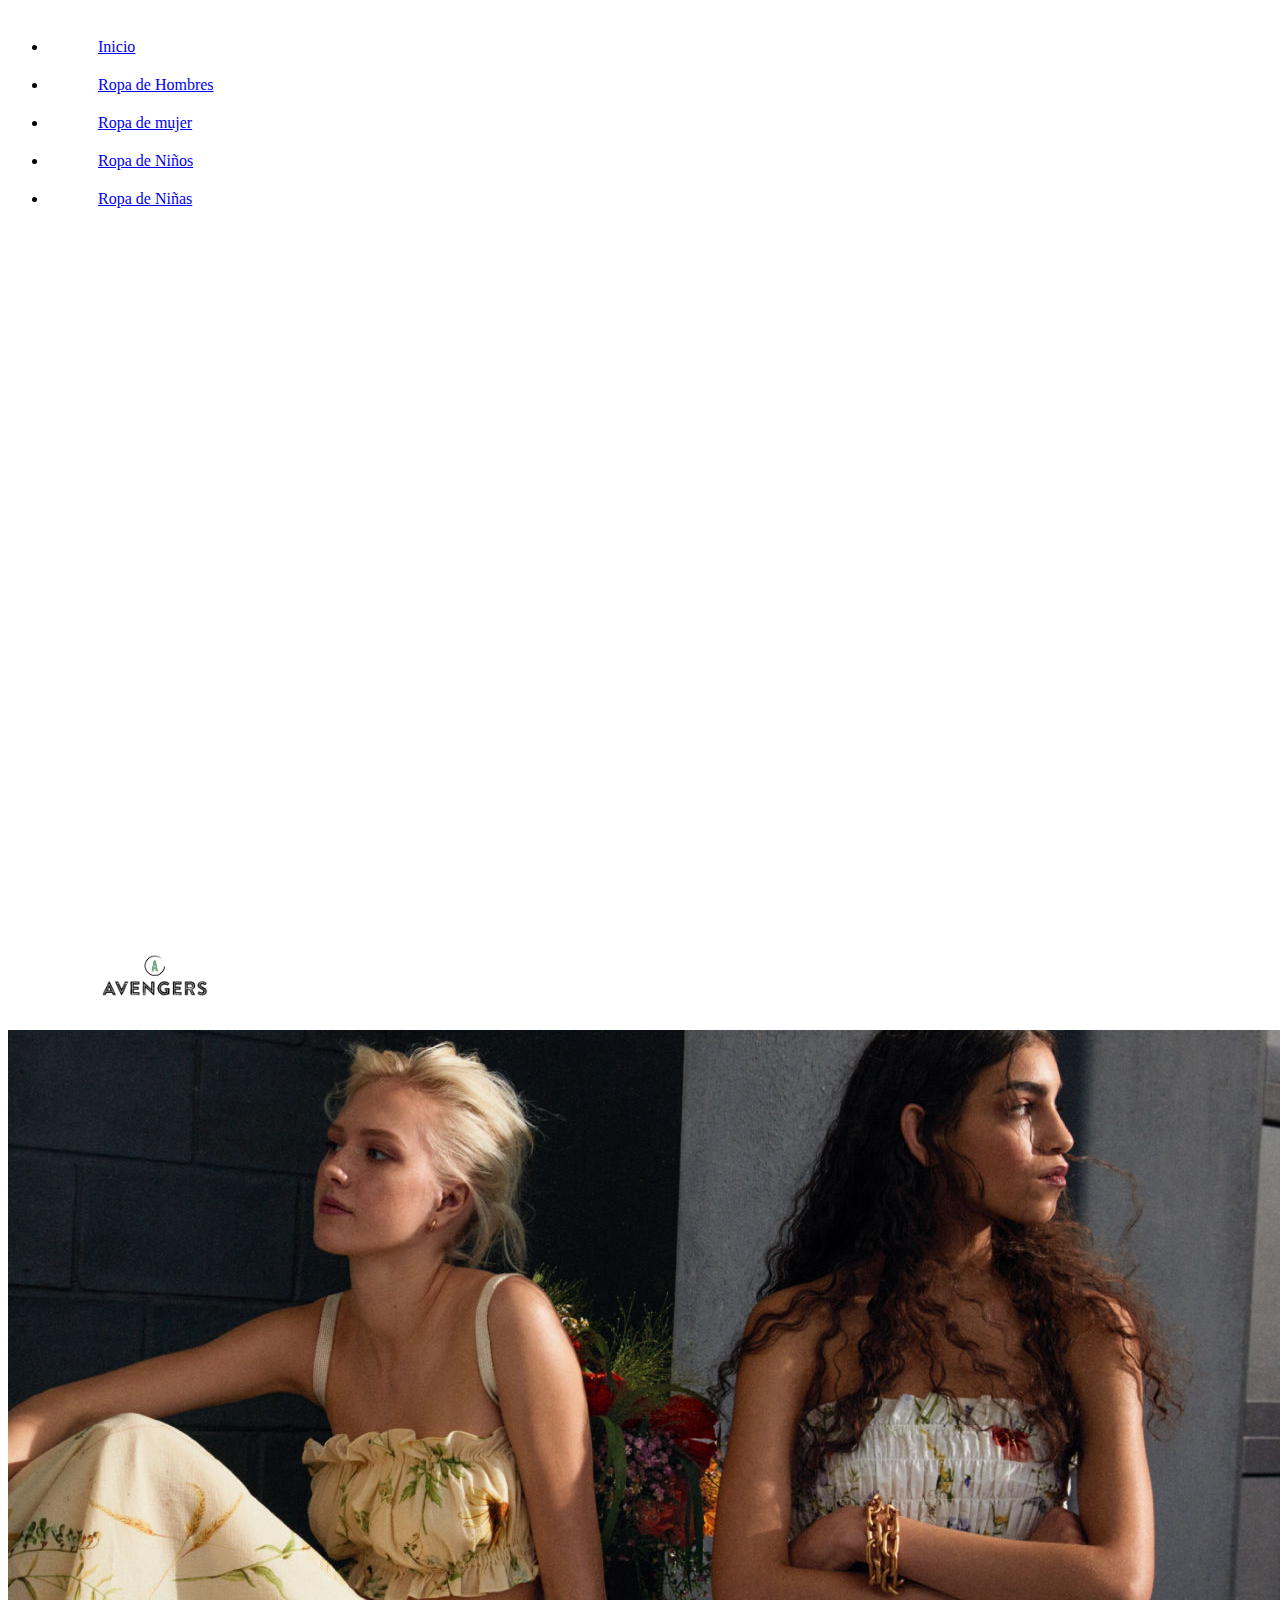
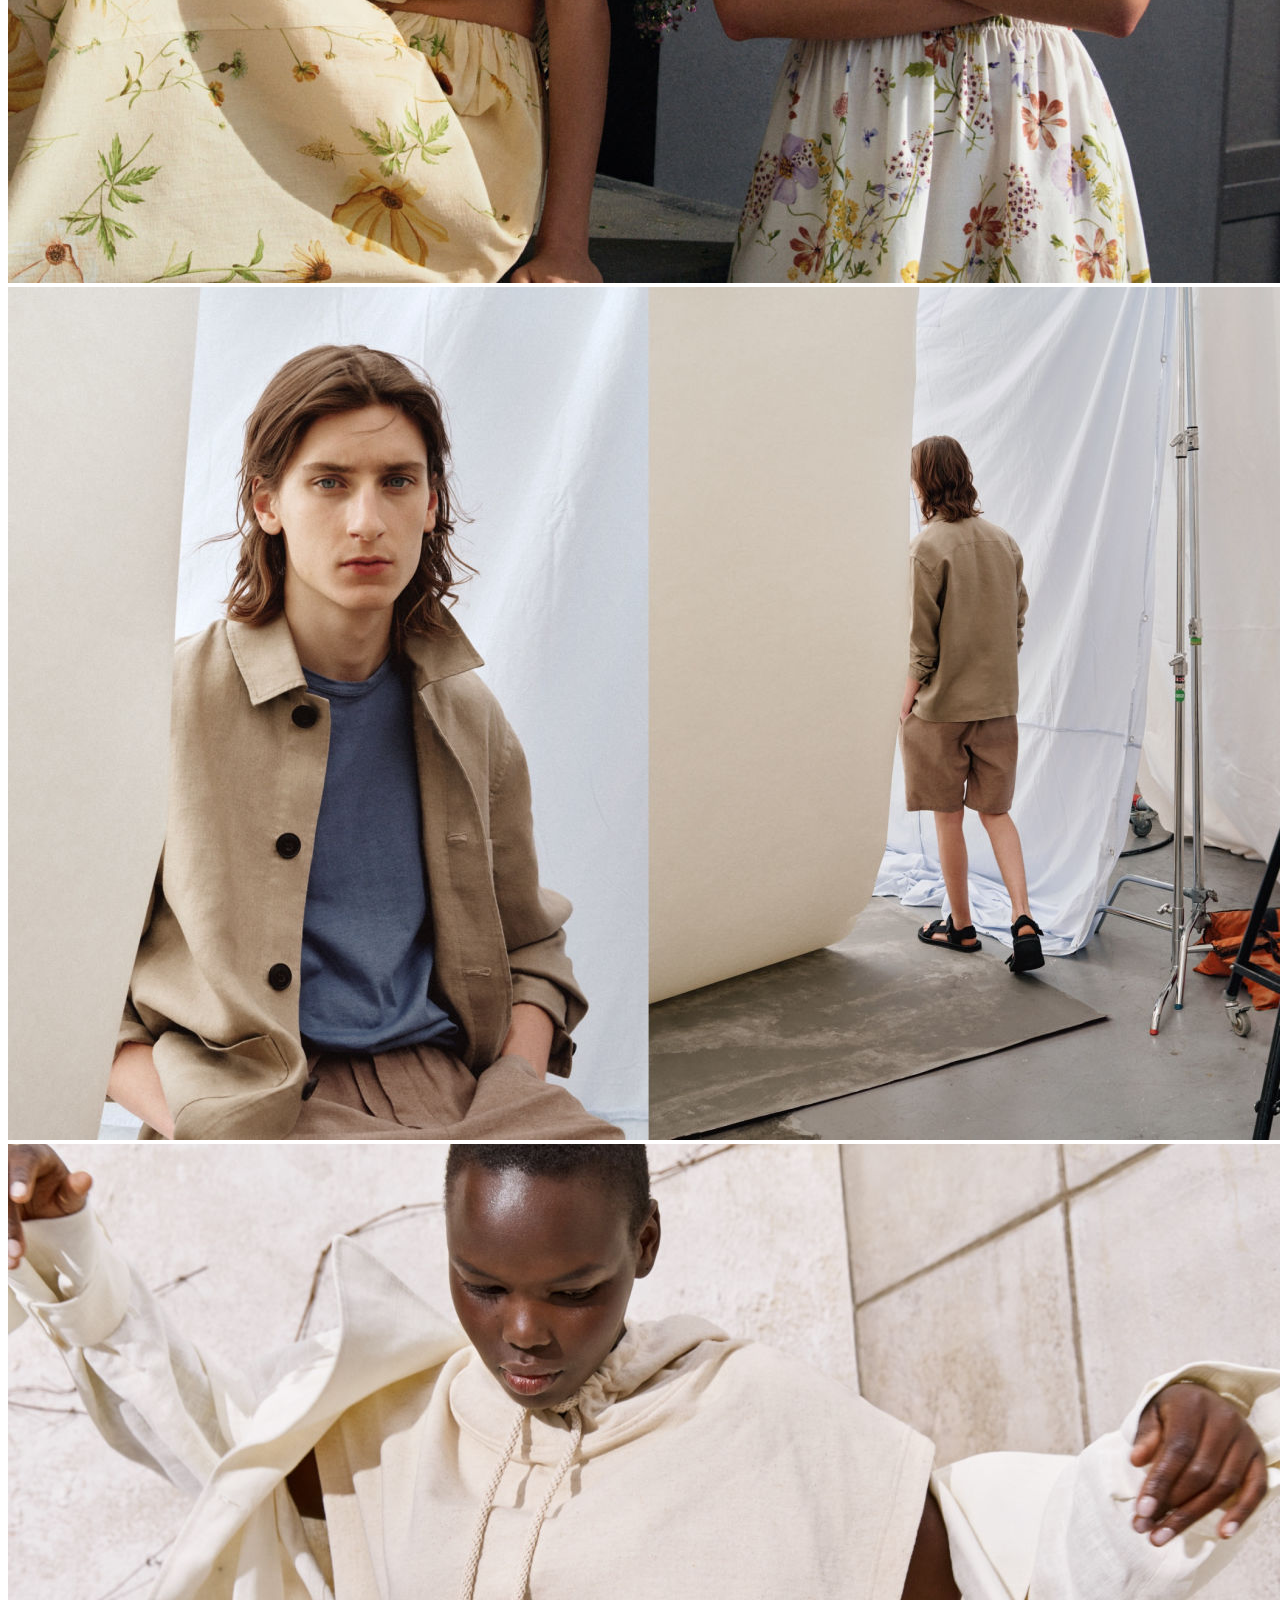
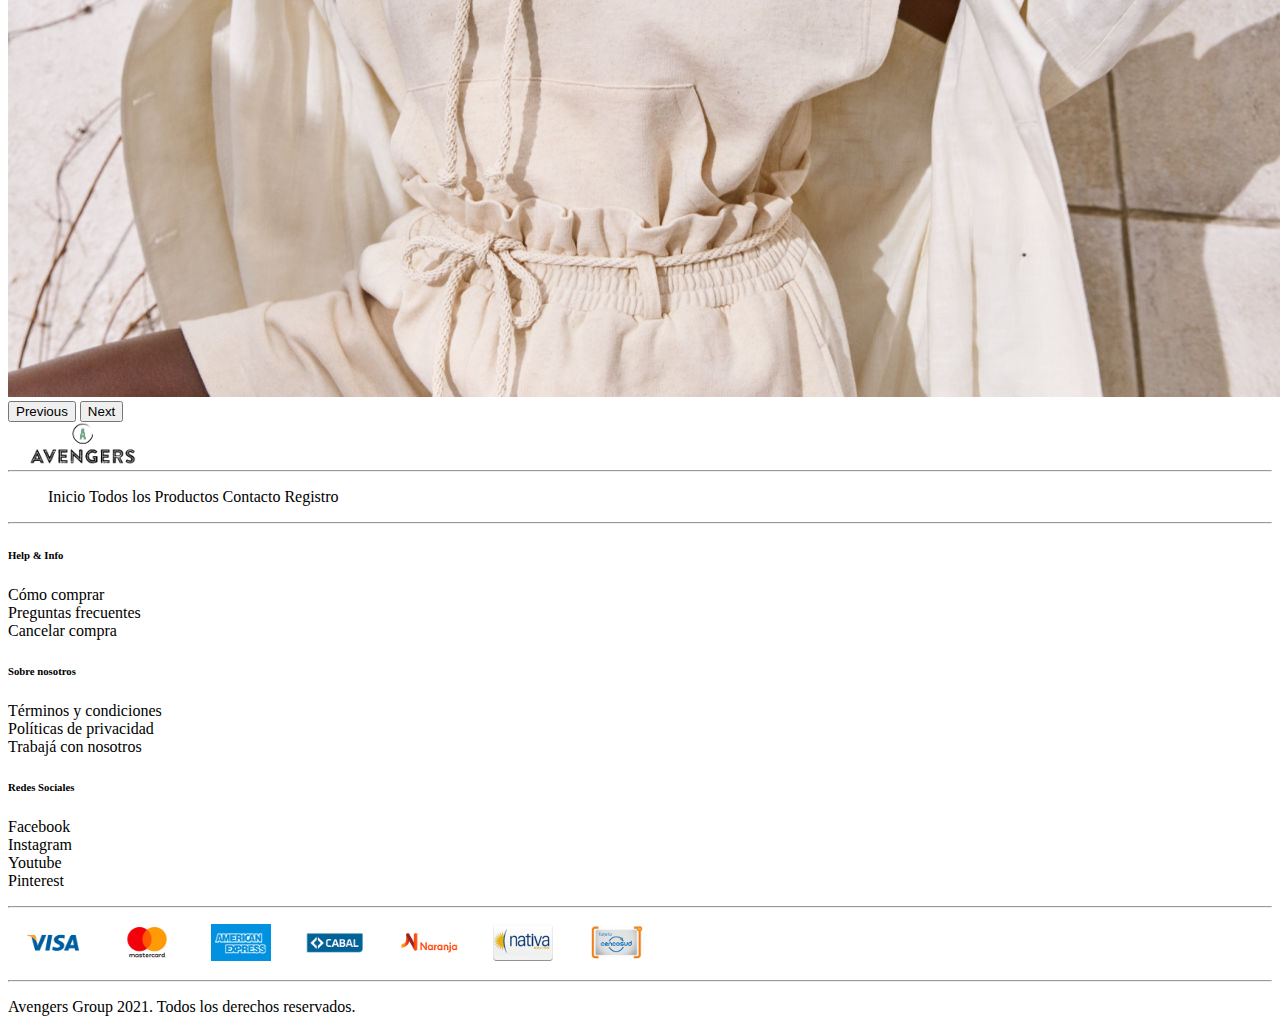
==== index.html @ 825c81de "Pseudo arreglo logo con search bar y responsive" ====
<!DOCTYPE html>
<html lang="en">
  <head>
    <meta charset="utf-8" />
    <meta name="viewport" content="width=device-width, initial-scale=1" />
    <link href="https://cdn.jsdelivr.net/npm/bootstrap@5.0.0-beta3/dist/css/bootstrap.min.css" rel="stylesheet" integrity="sha384-eOJMYsd53ii+scO/bJGFsiCZc+5NDVN2yr8+0RDqr0Ql0h+rP48ckxlpbzKgwra6" crossorigin="anonymous">
    <link rel="stylesheet" href="https://use.fontawesome.com/releases/v5.8.1/css/all.css" integrity="sha384-50oBUHEmvpQ+1lW4y57PTFmhCaXp0ML5d60M1M7uH2+nqUivzIebhndOJK28anvf" crossorigin="anonymous">
   <link rel="stylesheet" href="./Styles/style.css">
    <title>Avengers</title>
  </head>
  <body>
    <header>
      <nav class="d-flex fixed-top justify-content-between nav-design">
        <div class="d-flex justify-content-between logo2">
        <div class="nav-item dropdown">
          <a class="nav-link text-dark" href="#" id="navbarDropdown" role="button" data-bs-toggle="dropdown" aria-expanded="false">
            <i class="fas fa-bars"></i>
          </a>
          <ul class="dropdown-menu menu" aria-labelledby="navbarDropdown">
            <li class="menu-items"><a class="text-decoration-none fw-bold text-dark" href="./index.html">Inicio</a></li>
            <li class="menu-items"><a class="text-decoration-none fw-bold text-dark" href="./hombres.html">Ropa de Hombres</a></li>
            <li class="menu-items"><a class="text-decoration-none fw-bold text-dark" href="./mujeres.html">Ropa de mujer</a></li>
            <li class="menu-items"><a class="text-decoration-none fw-bold text-dark" href="./niño.html">Ropa de Niños</a></li>
            <li class="menu-items"><a class="text-decoration-none fw-bold text-dark" href="./niña.html">Ropa de Niñas</a></li>
          </ul>
        </div>
        <div class="logo3"><img src="./images/logo.png" alt="" class="logo"></div>
      </div>
        <div class="btn-group">
          <form action="" class="formulario">
            <input type="search" placeholder="Buscar" name="search" id="search">
            <label for="search" class="btn btn-buscar"><i class="fas fa-search"></i></label>
          </form>
          <label class="btn"><i class="fas fa-shopping-cart"></i></label>
        </div>
      </nav>
    </header>
    <main>
    <section>
      <article>
        <div
          id="carouselExampleInterval"
          class="carousel slide"
          data-bs-ride="carousel"
        >
          <div class="carousel-inner">
            <div class="carousel-item active" data-bs-interval="3500">
              <img
                src="./images/productos/mujer/carrousel1a.jfif"
                class="d-block w-100"
                alt="carrousel1a"
              />
            </div>
            <div class="carousel-item" data-bs-interval="3000">
              <img
                src="./images/productos/mujer/carrousel2a.jfif"
                class="d-block w-100"
                alt="carrousel2a"
              />
            </div>
            <div class="carousel-item" data-bs-interval="3000">
              <img
                src="./images/productos/mujer/carrousel3a.jfif"
                class="d-block w-100"
                alt="carrousel3a"
              />
            </div>
          </div>
          <button
            class="carousel-control-prev"
            type="button"
            data-bs-target="#carouselExampleInterval"
            data-bs-slide="prev"
          >
            <span class="carousel-control-prev-icon" aria-hidden="true"></span>
            <span class="visually-hidden">Previous</span>
          </button>
          <button
            class="carousel-control-next"
            type="button"
            data-bs-target="#carouselExampleInterval"
            data-bs-slide="next"
          >
            <span class="carousel-control-next-icon" aria-hidden="true"></span>
            <span class="visually-hidden">Next</span>
          </button>
        </div>
      </article>
    </section>
  </main>
    <footer>
      <section class="text-center">
        <img src="./images/logo.png" alt="" class="logo py-5">
      </section>
      <hr class="container">
      <section class="container my-2">
        <ul class="d-flex justify-content-evenly">
          <a href="./index.html" class="nav-footer">Inicio</a>
          <a href="./productos.html" class="nav-footer">Todos los Productos</a>
          <a href="#" class="nav-footer">Contacto</a>
          <a href="#" class="nav-footer">Registro</a>
        </ul>
      </section>
      <hr class="container">
      <section class="container">
        <div class="d-flex justify-content-evenly">
          <div class="info-foot">
            <h6>Help & Info</h6>
              <ul class="text-list">
                <ol><a href="" class="text-style">Cómo comprar</a></ol>
                <ol><a href="" class="text-style">Preguntas frecuentes</a></ol>
                <ol><a href="" class="text-style">Cancelar compra</a></ol>     
              </ul>
          </div>
          <div class="info-foot">
            <h6>Sobre nosotros</h6>
            <ul class="text-list">
              <ol><a href="" class="text-style">Términos y condiciones</a></ol>
              <ol><a href="" class="text-style">Políticas de privacidad</a></ol>
              <ol><a href="" class="text-style">Trabajá con nosotros</a></ol>     
            </ul>
          </div>
          <div class="info-foot">
            <h6>Redes Sociales</h6>
            <ul class="text-list">
              <ol><a href="http://www.facebook.com" target="_blank" class="text-style"><i class="fab fa-facebook-square text-dark m-1 fs-6"></i>Facebook</a></ol>
              <ol><a href="http://www.instagram.com" target="_blank" class="text-style"><i class="fab fa-instagram text-dark m-1 fs-6"></i>Instagram</a></ol>
              <ol><a href="http://www.youtube.com" target="_blank" class="text-style"><i class="fab fa-youtube text-dark m-1 fs-6"></i>Youtube</a></ol>
              <ol><a href="https://ar.pinterest.com/" target="_blank" class="text-style"><i class="fab fa-pinterest text-dark m-1 fs-6"></i>Pinterest</a></ol>
            </ul>
          </div>
        </div>
      </section>
      <hr class="container">
      <section class="container">
        <div class="row justify-content-center">
          <img src="./images/visa@2x.png" class="images-style-foot" alt="">
          <img src="./images/mastercard@2x.png" class="images-style-foot" alt="">
          <img src="./images/amex@2x.png" class="images-style-foot" alt="">
          <img src="./images/cabal@2x.png" class="images-style-foot" alt="">
          <img src="./images/tarjeta-naranja@2x.png" class="images-style-foot" alt="">
          <img src="./images/nativa@2x.png" class="images-style-foot" alt="">
          <img src="./images/cencosud@2x.png" class="images-style-foot" alt="">
        </div>
      </section>
      <hr class="container">
      <section class="container d-flex">
        <span><i class="far fa-copyright"></i></span>
        <p class="fw-light">Avengers Group 2021. Todos los derechos reservados.</p>
      </section>
    </footer>
    <script
      src="https://cdn.jsdelivr.net/npm/bootstrap@5.0.0-beta3/dist/js/bootstrap.bundle.min.js"
      integrity="sha384-JEW9xMcG8R+pH31jmWH6WWP0WintQrMb4s7ZOdauHnUtxwoG2vI5DkLtS3qm9Ekf"
      crossorigin="anonymous"
    ></script>
  </body>
</html>
---- Styles/style.css ----
/*Header*/
.nav-design{
  display: block;
  padding: 10px 0px 10px 0px;
  background: rgba(255, 255, 255, 0.781);
}
.logo{
  width: 150px
}
.menu{
  /* margin: -50px !important; */
  margin-top: 12px !important;
  height: 100vh;
  width: 250px;
  border-top: none;
  border-radius: 0px;
  background: rgba(255, 255, 255, 0.781);
}
.menu-items{
  margin-top: 20px;
  padding-left: 50px;
}
.btn-buscar{
  cursor: pointer;
}
input[type="search"]{
  height: auto; 
  width: 0px;
  padding: auto; 
  border-style: none;
  border-radius: 20px;
  transition: all 500ms ease; 
  outline: none;
  opacity: 0;
}
input[type="search"]:focus{
  width: 180px; 
  padding-left: 12px;
  transition: all 500ms ease; 
  opacity: 1;
  color: rgb(82, 77, 77);

}
/*Main*/
.tittle{
  padding-top: 5rem;
}
.cards-container{
  display: flex;
  justify-content: space-evenly;
}
.card-style{
  margin: 10px;
  padding: 0px;
  box-shadow: 0px 0px 5px rgba(0, 0, 0, 0.521);
  border-radius: 10px;
}
.logo2{
  width: 50%;
}
.logo3{
  position: relative;
  left: 72px;
  
}
@media (min-width: 992px){
  .col-lg-2{
      flex: 0 0 auto;
      width: 23%;
  }
}
@media (min-width: 768px) and (max-width: 991px){
  .col-md-3 {
      flex: 0 0 auto;
      width: 30%;
  }
}
@media (min-width: 359px) and (max-width: 767px){
  .col-4 {
    flex: 0 0 auto;
    width: 44%;
  }
  .logo3{
    position: relative;
    left: 60px;
    
  }
}
.card-img-info{
  position: relative;
  cursor: pointer;
}
.img{
  width: 100%;
  height: 100%;
  transition: all 500ms ease-out;
  border-top-left-radius: 0px;
  border-top-right-radius: 10px;
}
.img-info{
  position: absolute;
  top: 0;
  width: 100%;
  height: 100%;
  transition: all 500ms ease-out;
  background: rgba(0, 0, 0, 0);
  opacity: 0;
  visibility: hidden;
}
.card-style .card-img-info:hover .img-info{
  opacity: 1;
  visibility: visible;
}
.card-style .card-img-info:hover .img-info button{
  opacity: 1;
  visibility: visible;
}
/*Footer*/
.text-list{
  padding: 0;
}
.text-style{
  padding: 0;
  text-decoration: none;
  color: black;
}
.nav-footer{
  text-decoration: none;
  color: black;
  margin-top: 10px;
}
.info-foot{
  margin: 15px 0px;
}
.images-style-foot{
  width: 60px;
  margin: 15px;
}
hr{
  margin: 0;
}
ol{
  padding: 0;
}
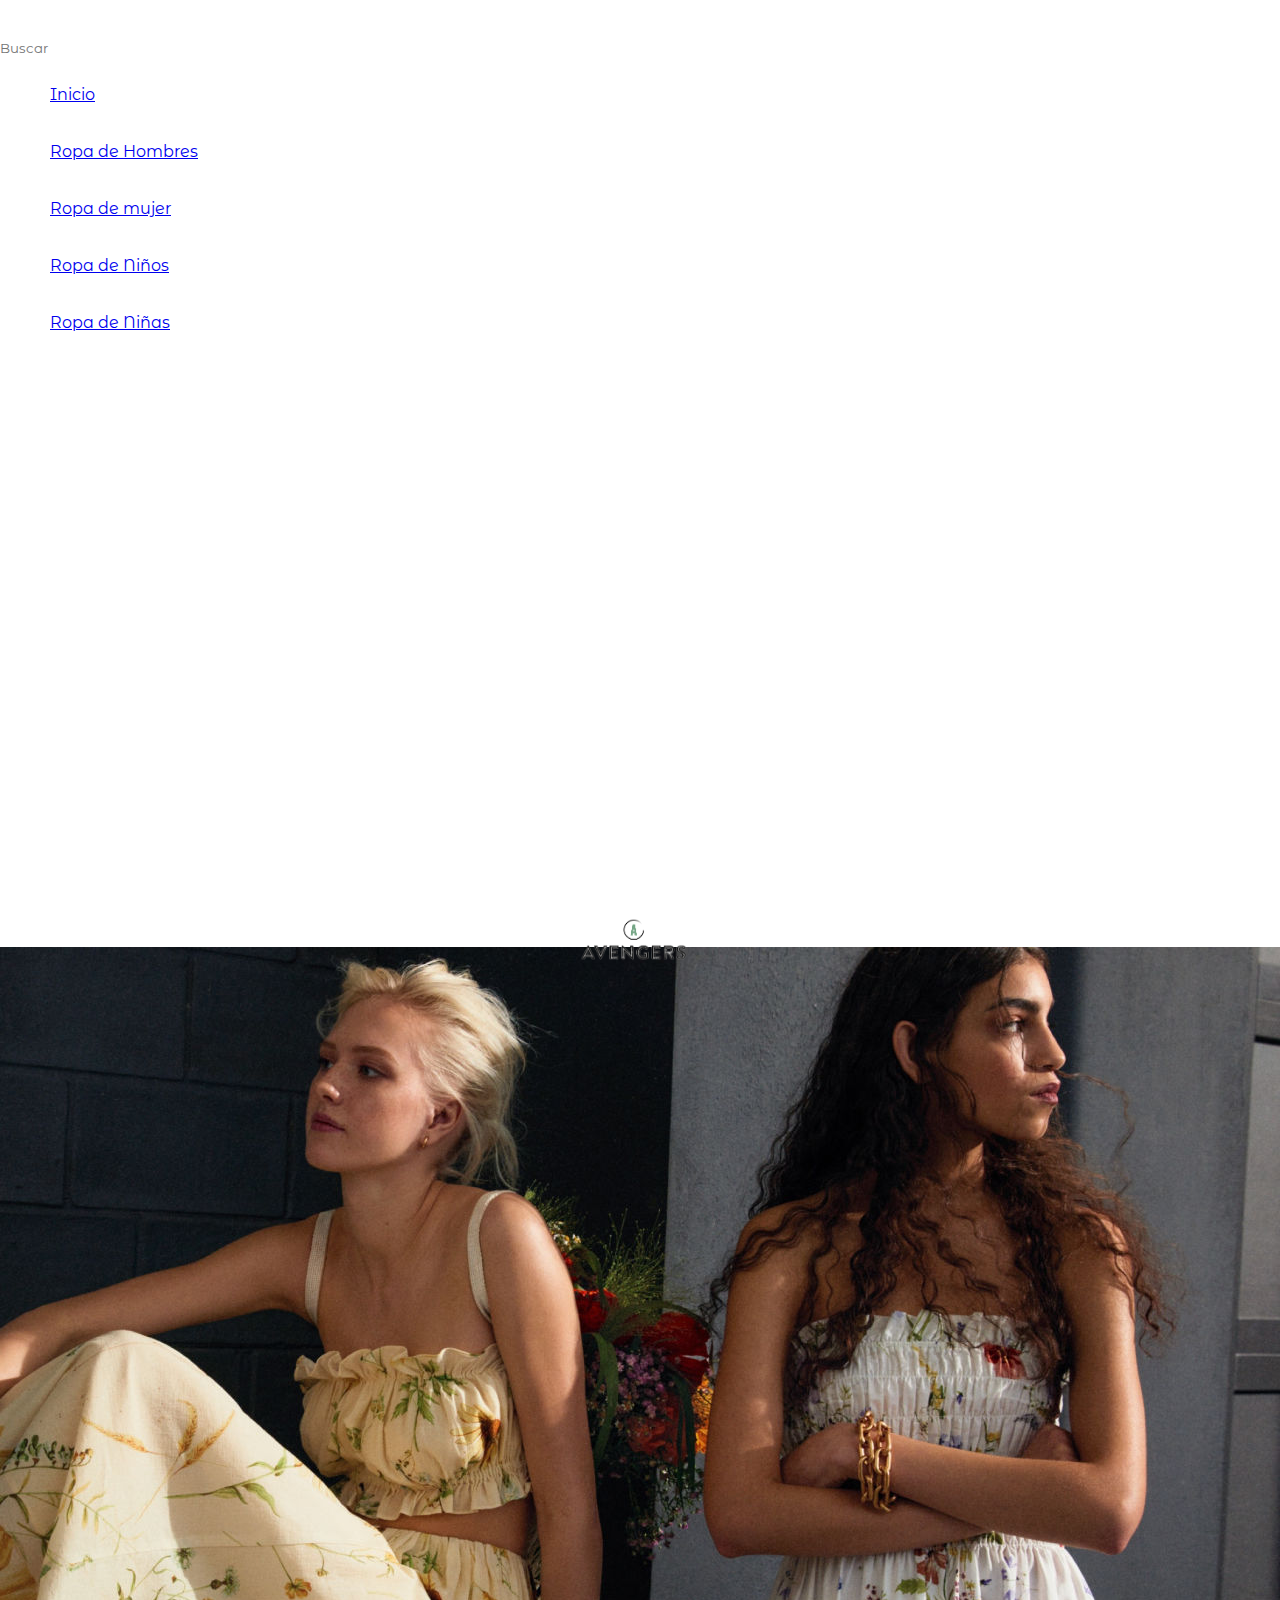
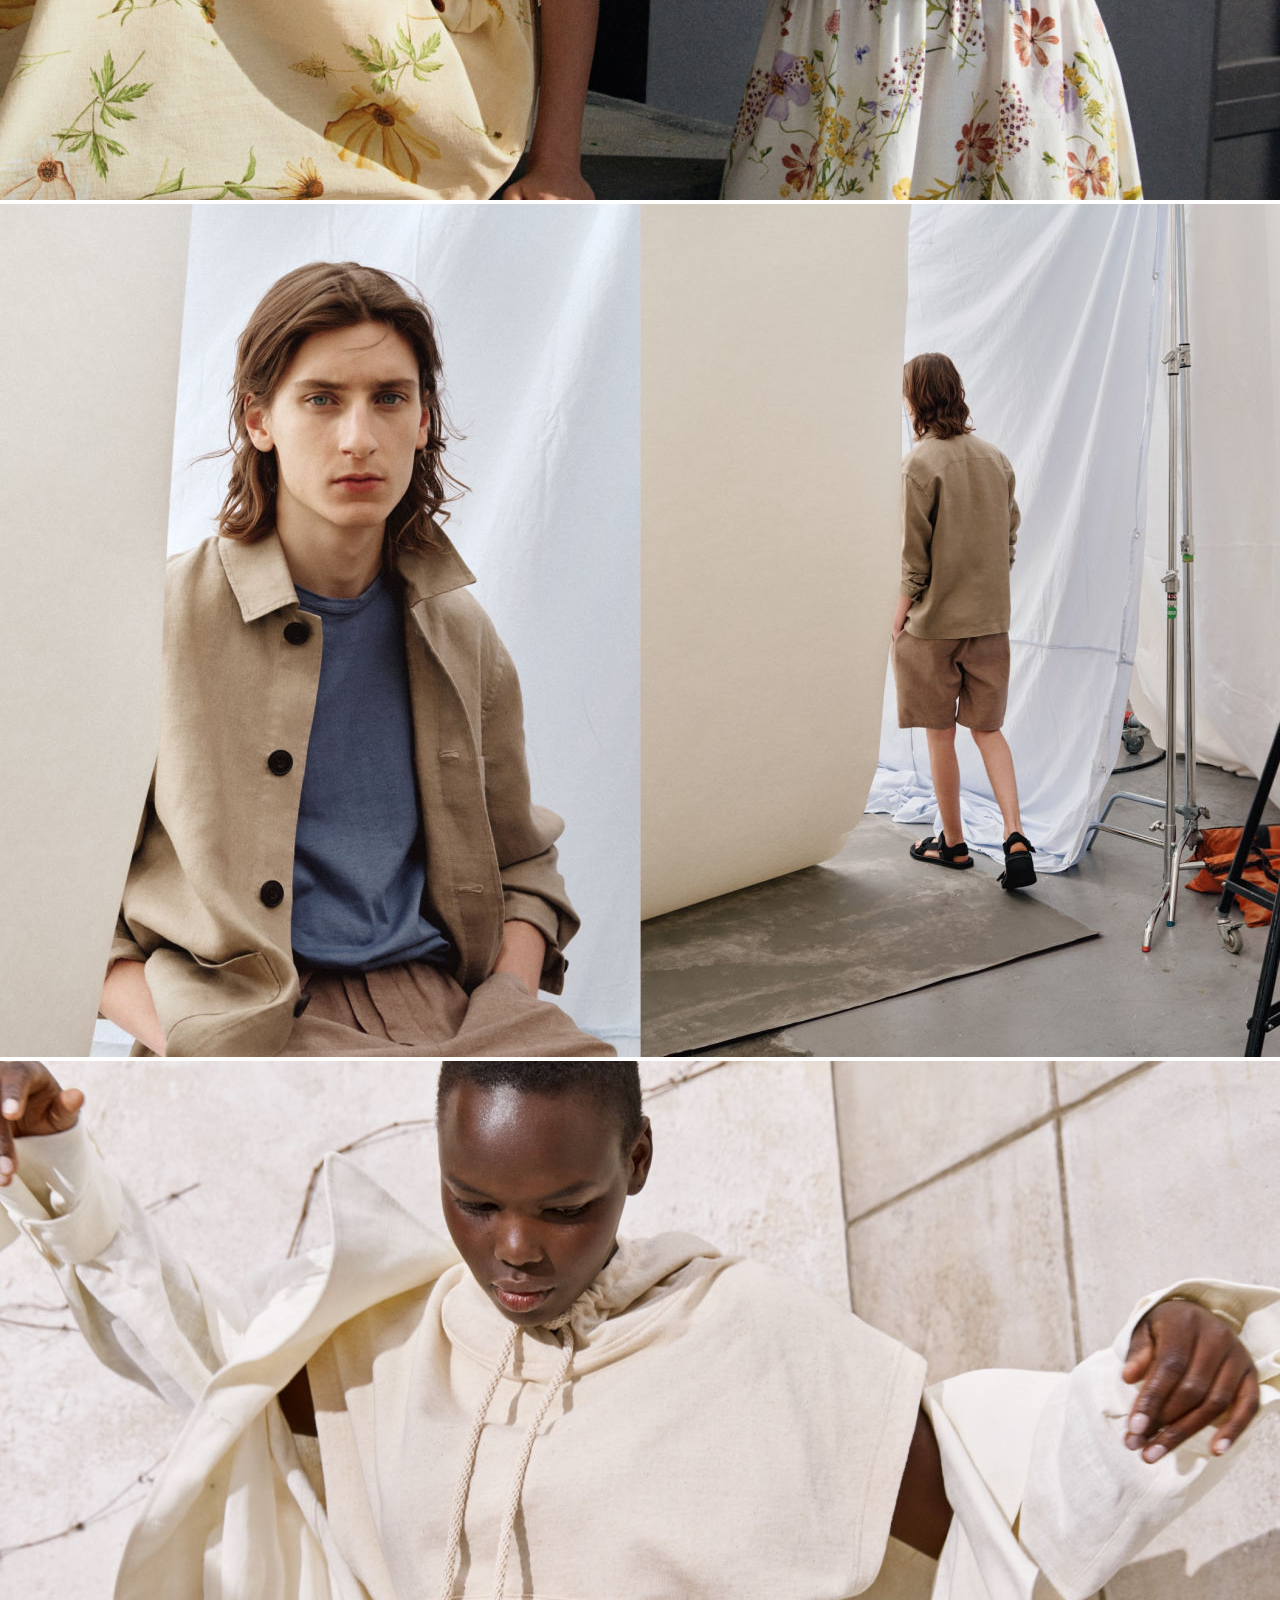
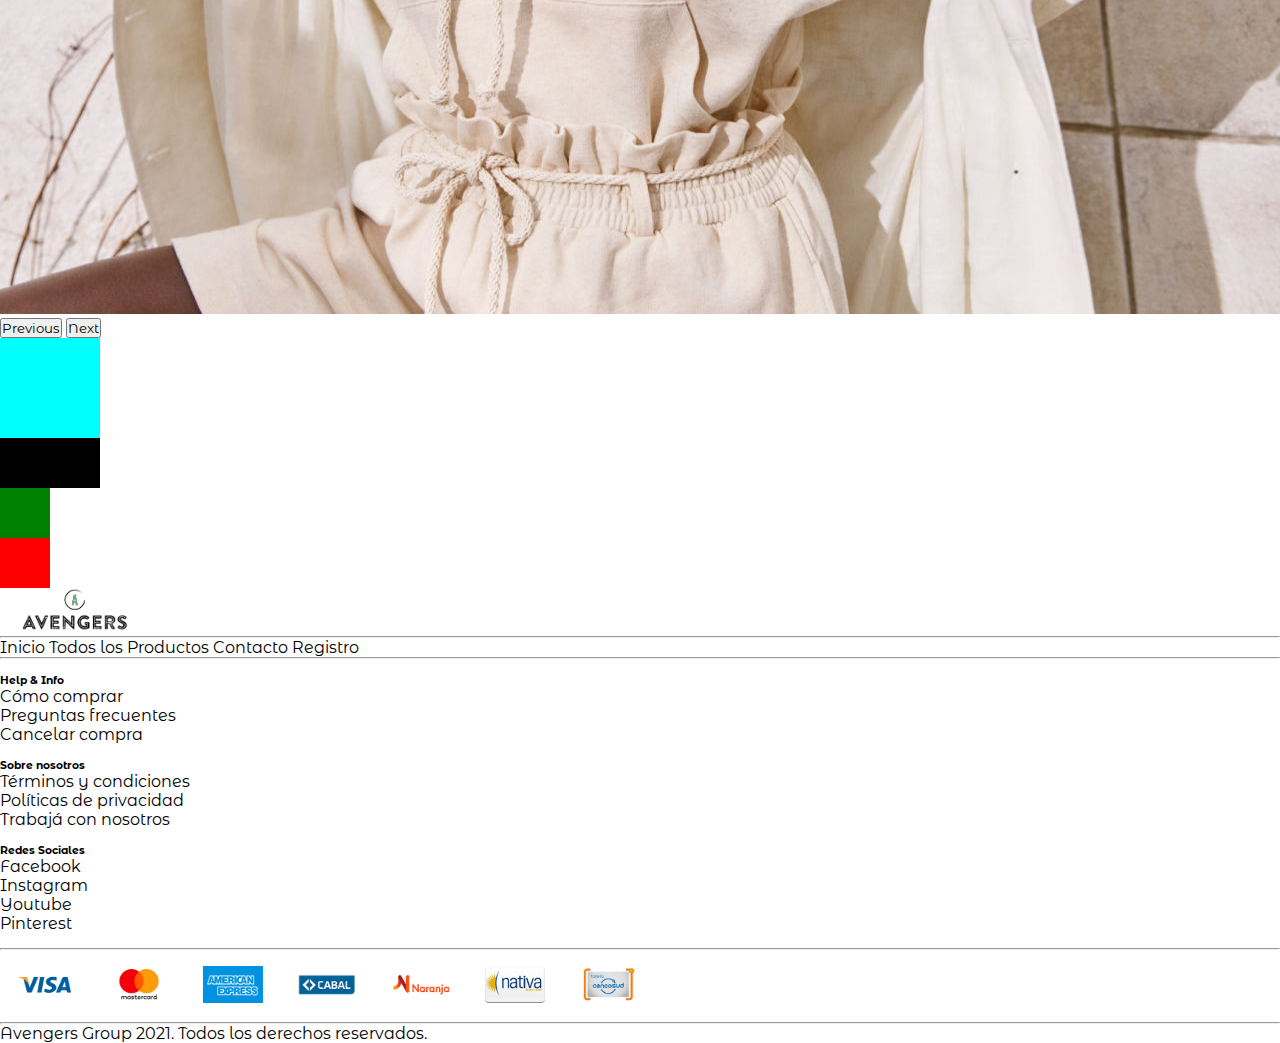
==== commit b4f4f6a8: "Se agregó registro.html, edito nav y foot en todas las paginas. Ademas se edito padding y margin de " ====
--- a/index.html
+++ b/index.html
@@ -11,12 +11,12 @@
   <body>
     <header>
       <nav class="d-flex fixed-top justify-content-between nav-design">
-        <div class="d-flex justify-content-between logo2">
         <div class="nav-item dropdown">
           <a class="nav-link text-dark" href="#" id="navbarDropdown" role="button" data-bs-toggle="dropdown" aria-expanded="false">
             <i class="fas fa-bars"></i>
           </a>
           <ul class="dropdown-menu menu" aria-labelledby="navbarDropdown">
+            <li class="item-search d-lg-none d-md-none"><input type="search" name="search" placeholder="Buscar" id="Search-Mobile"><i class="fas fa-search"></i></li> 
             <li class="menu-items"><a class="text-decoration-none fw-bold text-dark" href="./index.html">Inicio</a></li>
             <li class="menu-items"><a class="text-decoration-none fw-bold text-dark" href="./hombres.html">Ropa de Hombres</a></li>
             <li class="menu-items"><a class="text-decoration-none fw-bold text-dark" href="./mujeres.html">Ropa de mujer</a></li>
@@ -24,8 +24,7 @@
             <li class="menu-items"><a class="text-decoration-none fw-bold text-dark" href="./niña.html">Ropa de Niñas</a></li>
           </ul>
         </div>
-        <div class="logo3"><img src="./images/logo.png" alt="" class="logo"></div>
-      </div>
+        <div class="logo-nav"><img src="./images/logo.png" alt="" class="logo"></div>
         <div class="btn-group">
           <form action="" class="formulario">
             <input type="search" placeholder="Buscar" name="search" id="search">
@@ -88,6 +87,18 @@
       </article>
     </section>
   </main>
+   <section class="d-flex justify-content-center py-5">
+    <div style="background-color: aqua; width: 100px; height: 100px;">
+    </div>
+    <div class="d-flex flex-column">
+      <div style="background-color: black; width: 100px; height: 50px;">
+      </div>
+      <div class="d-flex">
+        <div style="background-color: green; width: 50px; height: 50px;"></div>
+        <div style="background-color: red; width: 50px; height: 50px;"></div>
+    </div>
+    </div>
+  </section>
     <footer>
       <section class="text-center">
         <img src="./images/logo.png" alt="" class="logo py-5">
@@ -97,31 +108,31 @@
         <ul class="d-flex justify-content-evenly">
           <a href="./index.html" class="nav-footer">Inicio</a>
           <a href="./productos.html" class="nav-footer">Todos los Productos</a>
-          <a href="#" class="nav-footer">Contacto</a>
-          <a href="#" class="nav-footer">Registro</a>
+          <a href="./contactos.html" class="nav-footer">Contacto</a>
+          <a href="./registro.html" class="nav-footer">Registro</a>
         </ul>
       </section>
       <hr class="container">
       <section class="container">
         <div class="d-flex justify-content-evenly">
           <div class="info-foot">
-            <h6>Help & Info</h6>
+            <h6 class="fw-bold">Help & Info</h6>
               <ul class="text-list">
-                <ol><a href="" class="text-style">Cómo comprar</a></ol>
-                <ol><a href="" class="text-style">Preguntas frecuentes</a></ol>
-                <ol><a href="" class="text-style">Cancelar compra</a></ol>     
+                <ol><a href="#" class="text-style">Cómo comprar</a></ol>
+                <ol><a href="#" class="text-style">Preguntas frecuentes</a></ol>
+                <ol><a href="#" class="text-style">Cancelar compra</a></ol>     
               </ul>
           </div>
           <div class="info-foot">
-            <h6>Sobre nosotros</h6>
+            <h6 class="fw-bold">Sobre nosotros</h6>
             <ul class="text-list">
-              <ol><a href="" class="text-style">Términos y condiciones</a></ol>
-              <ol><a href="" class="text-style">Políticas de privacidad</a></ol>
-              <ol><a href="" class="text-style">Trabajá con nosotros</a></ol>     
+              <ol><a href="#" class="text-style">Términos y condiciones</a></ol>
+              <ol><a href="#" class="text-style">Políticas de privacidad</a></ol>
+              <ol><a href="#" class="text-style">Trabajá con nosotros</a></ol>     
             </ul>
           </div>
           <div class="info-foot">
-            <h6>Redes Sociales</h6>
+            <h6 class="fw-bold">Redes Sociales</h6>
             <ul class="text-list">
               <ol><a href="http://www.facebook.com" target="_blank" class="text-style"><i class="fab fa-facebook-square text-dark m-1 fs-6"></i>Facebook</a></ol>
               <ol><a href="http://www.instagram.com" target="_blank" class="text-style"><i class="fab fa-instagram text-dark m-1 fs-6"></i>Instagram</a></ol>
--- a/Styles/style.css
+++ b/Styles/style.css
@@ -1,30 +1,47 @@
-
+@import url('https://fonts.googleapis.com/css?family=Montserrat|Montserrat+Alternates|Poppins&display=swap');
+	*{
+		margin: 0;
+		padding: 0;
+		box-sizing: border-box;
+		font-family: 'Montserrat Alternates', sans-serif;
+	}
 /*Header*/
 .nav-design{
   display: block;
   padding: 10px 0px 10px 0px;
-  background: rgba(255, 255, 255, 0.781);
+  background: rgba(255, 255, 255, 0.89);
 }
 .logo{
-  width: 150px
+  width: 150px;
+}
+.logo-nav{
+  position: fixed;
+  right: 44.60%;
 }
 .menu{
   /* margin: -50px !important; */
-  margin-top: 12px !important;
+  margin-top: 8px !important;
   height: 100vh;
   width: 250px;
-  border-top: none;
+  border: none;
   border-radius: 0px;
-  background: rgba(255, 255, 255, 0.781);
+  background: rgba(255, 255, 255, 0.89);
 }
 .menu-items{
   margin-top: 20px;
-  padding-left: 50px;
+  padding: 8px 10px 10px 50px;
+}
+.item-search{
+  padding-top: 20px;
+}
+#Search-Mobile{
+  border: none;
+  width: 85% !important;
 }
 .btn-buscar{
   cursor: pointer;
 }
-input[type="search"]{
+#search{
   height: auto; 
   width: 0px;
   padding: auto; 
@@ -34,8 +51,8 @@
   outline: none;
   opacity: 0;
 }
-input[type="search"]:focus{
-  width: 180px; 
+#search:focus{
+  width: 250px; 
   padding-left: 12px;
   transition: all 500ms ease; 
   opacity: 1;
@@ -56,14 +73,7 @@
   box-shadow: 0px 0px 5px rgba(0, 0, 0, 0.521);
   border-radius: 10px;
 }
-.logo2{
-  width: 50%;
-}
-.logo3{
-  position: relative;
-  left: 72px;
-  
-}
+
 @media (min-width: 992px){
   .col-lg-2{
       flex: 0 0 auto;
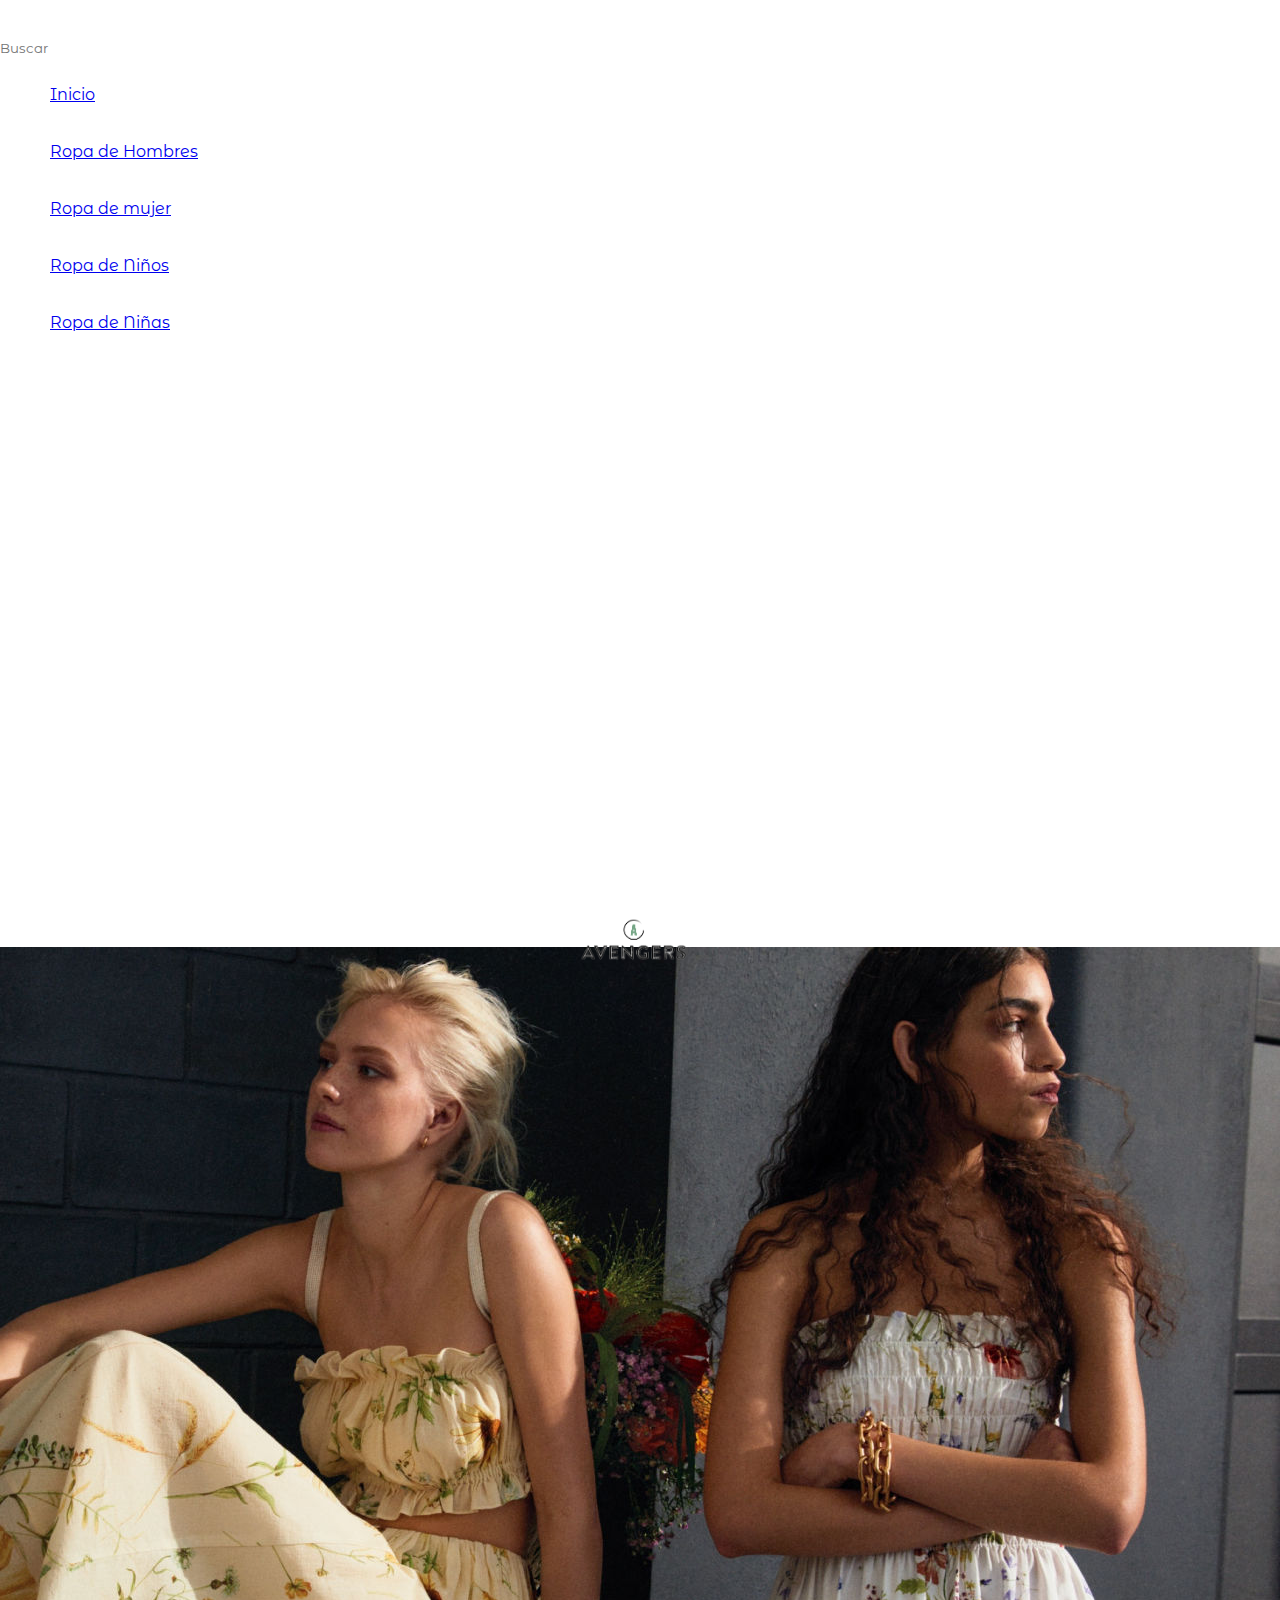
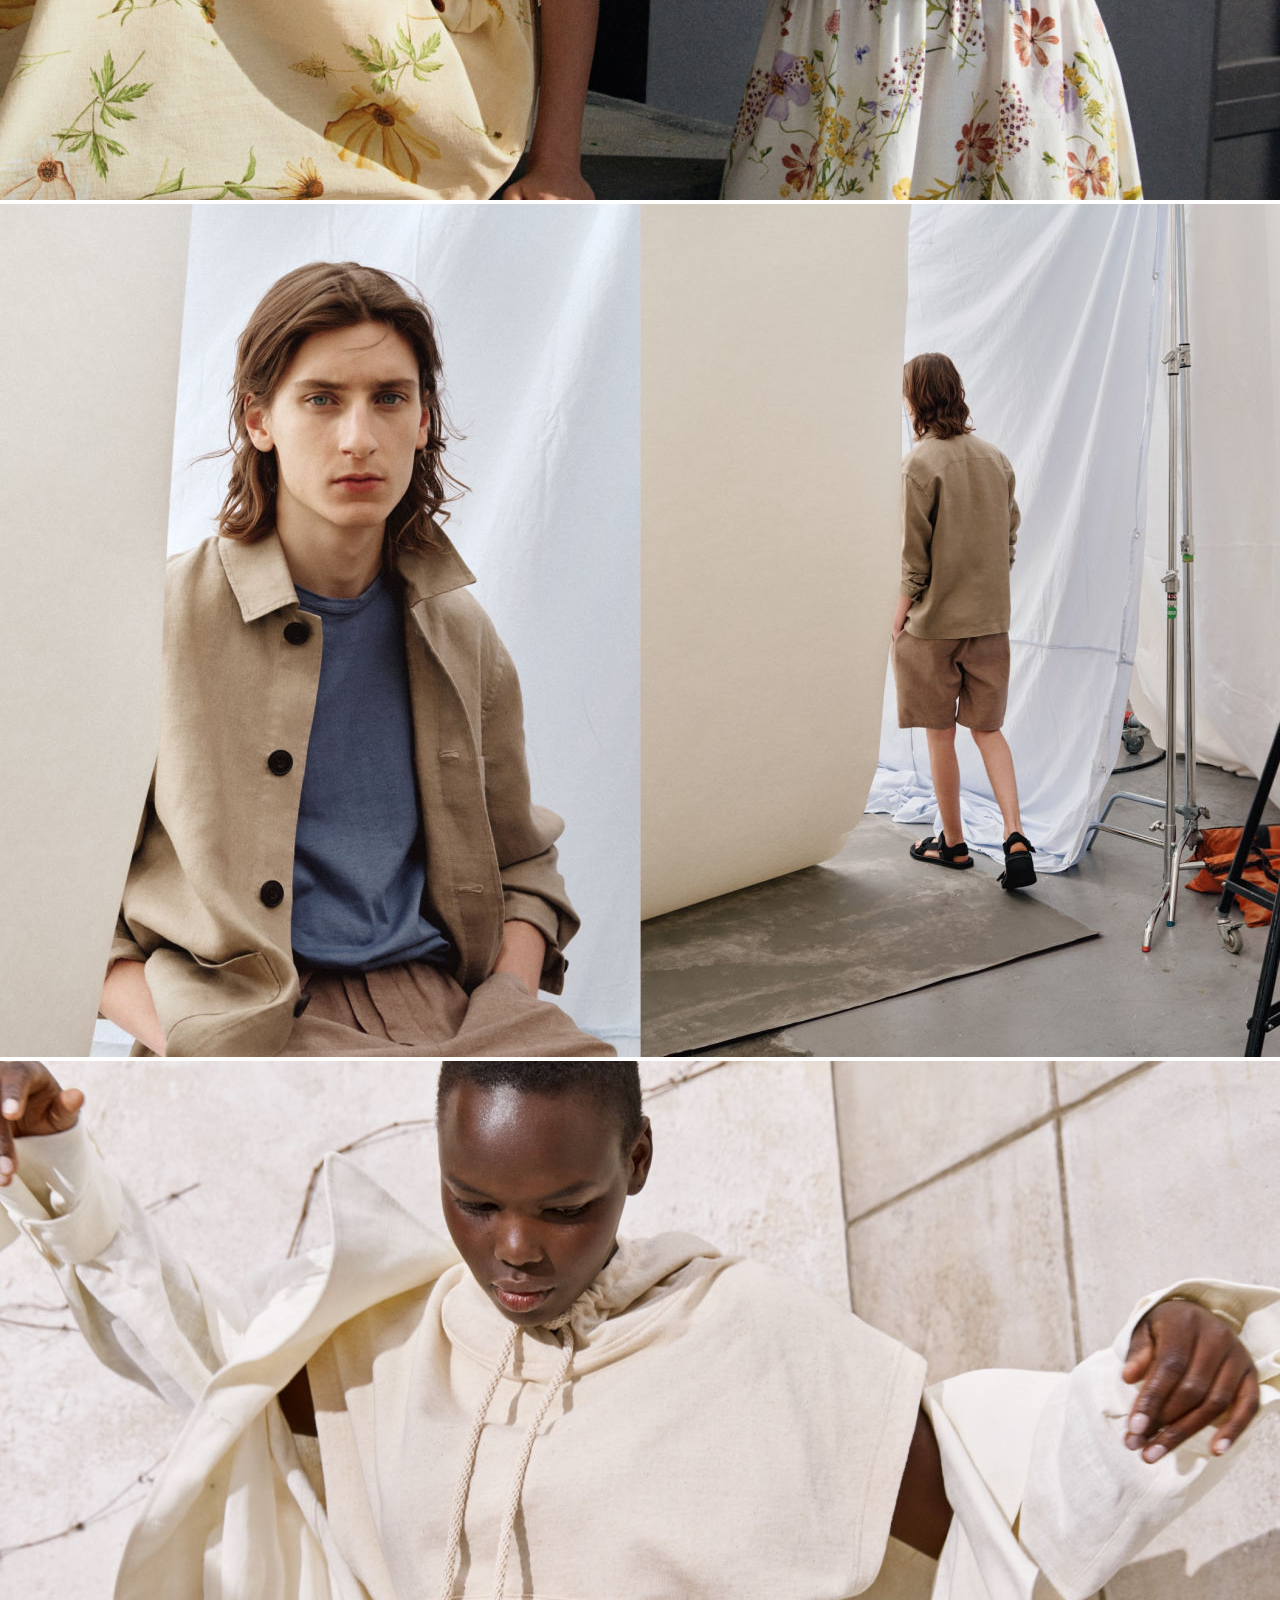
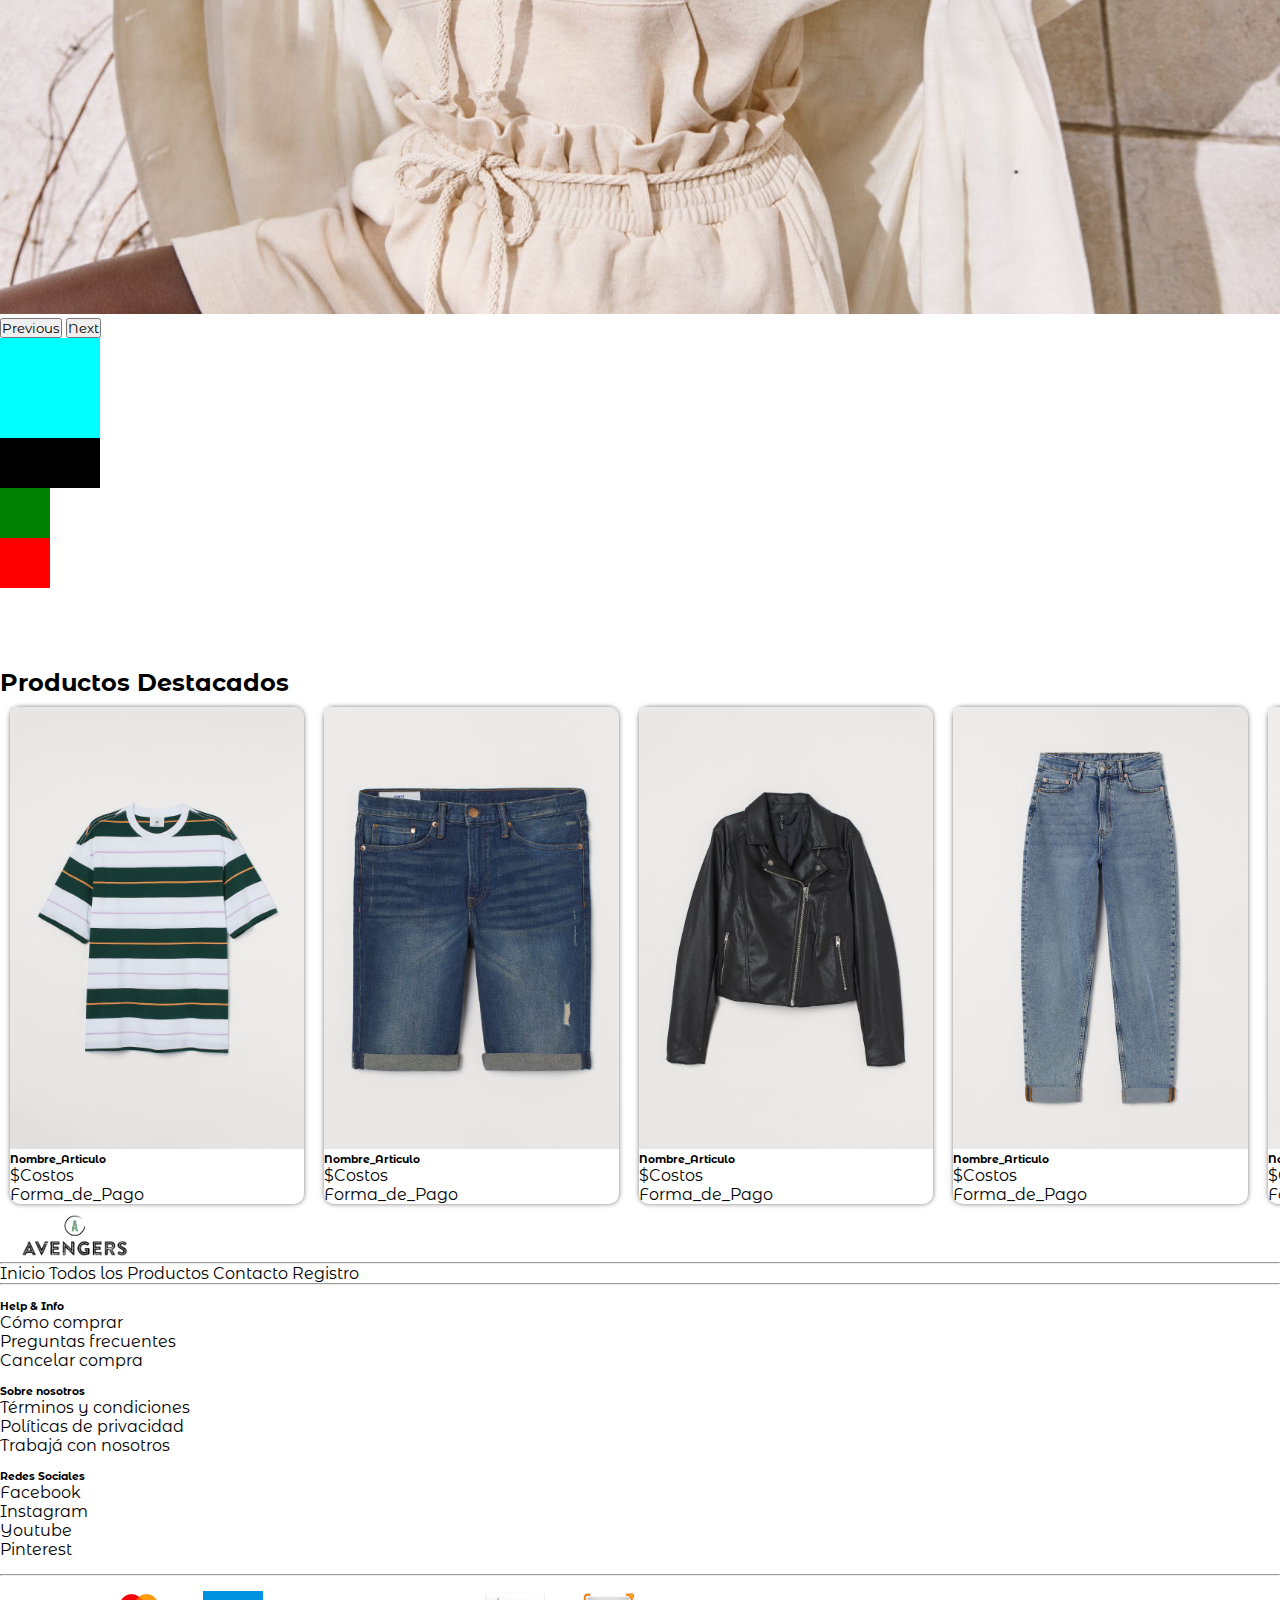
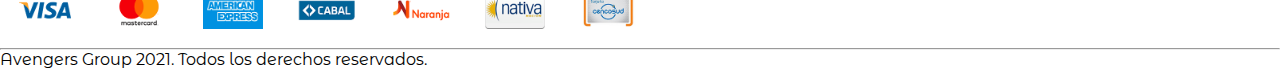
==== commit e73d8b20: "se agregan los productos destacados al index" ====
--- a/index.html
+++ b/index.html
@@ -37,49 +37,23 @@
     <main>
     <section>
       <article>
-        <div
-          id="carouselExampleInterval"
-          class="carousel slide"
-          data-bs-ride="carousel"
-        >
+        <div id="carouselExampleInterval" class="carousel slide" data-bs-ride="carousel">
           <div class="carousel-inner">
             <div class="carousel-item active" data-bs-interval="3500">
-              <img
-                src="./images/productos/mujer/carrousel1a.jfif"
-                class="d-block w-100"
-                alt="carrousel1a"
-              />
+              <img src="./images/productos/mujer/carrousel1a.jfif" class="d-block w-100" alt="carrousel1a"/>
             </div>
             <div class="carousel-item" data-bs-interval="3000">
-              <img
-                src="./images/productos/mujer/carrousel2a.jfif"
-                class="d-block w-100"
-                alt="carrousel2a"
-              />
+              <img src="./images/productos/mujer/carrousel2a.jfif" class="d-block w-100" alt="carrousel2a"/>
             </div>
             <div class="carousel-item" data-bs-interval="3000">
-              <img
-                src="./images/productos/mujer/carrousel3a.jfif"
-                class="d-block w-100"
-                alt="carrousel3a"
-              />
-            </div>
-          </div>
-          <button
-            class="carousel-control-prev"
-            type="button"
-            data-bs-target="#carouselExampleInterval"
-            data-bs-slide="prev"
-          >
+              <img src="./images/productos/mujer/carrousel3a.jfif" class="d-block w-100" alt="carrousel3a"/>
+            </div>
+          </div>
+          <button class="carousel-control-prev" type="button" data-bs-target="#carouselExampleInterval" data-bs-slide="prev">
             <span class="carousel-control-prev-icon" aria-hidden="true"></span>
             <span class="visually-hidden">Previous</span>
           </button>
-          <button
-            class="carousel-control-next"
-            type="button"
-            data-bs-target="#carouselExampleInterval"
-            data-bs-slide="next"
-          >
+          <button class="carousel-control-next" type="button" data-bs-target="#carouselExampleInterval" data-bs-slide="next">
             <span class="carousel-control-next-icon" aria-hidden="true"></span>
             <span class="visually-hidden">Next</span>
           </button>
@@ -99,6 +73,126 @@
     </div>
     </div>
   </section>
+  <main>
+    <h2 class="tittle text-center">Productos Destacados</h2>
+    <section class="container">
+      <div class="row cards-container">
+        <div class="card border-0 col-lg-2 col-md-3 col-4 card-style">
+          <div class="card-img-info">
+            <img src="./images/productos/hombres/hombre-8.jpg" alt="" class="card-img-top img">
+            <div class="img-info">
+              <button class="btn"><i class="fas fa-shopping-cart"></i></button>
+              <button class="btn"><i class="far fa-heart"></i></button>
+            </div>
+          </div>
+          <div class="text-center">
+            <h6 class="py-2">Nombre_Articulo</h4>
+            <p class="fw-light">$Costos</p>
+            <p class="fw-bold">Forma_de_Pago</p>
+          </div>
+        </div>
+        <div class="card border-0 col-lg-2 col-md-3 col-4 card-style">
+          <div class="card-img-info">
+            <img src="./images/productos/hombres/hombre-18.jpg" alt="" class="card-img-top img">
+            <div class="img-info">
+              <button class="btn"><i class="fas fa-shopping-cart"></i></button>
+              <button class="btn"><i class="far fa-heart"></i></button>
+            </div>
+          </div>
+          <div class="text-center">
+            <h6 class="py-2">Nombre_Articulo</h4>
+            <p class="fw-light">$Costos</p>
+            <p class="fw-bold">Forma_de_Pago</p>
+          </div>
+        </div>
+        <div class="card border-0 col-lg-2 col-md-3 col-4 card-style">
+          <div class="card-img-info">
+            <img src="./images/productos/mujer/hmgoepprod18.jpg" alt="" class="card-img-top img">
+            <div class="img-info">
+              <button class="btn"><i class="fas fa-shopping-cart"></i></button>
+              <button class="btn"><i class="far fa-heart"></i></button>
+            </div>
+          </div>
+          <div class="text-center">
+            <h6 class="py-2">Nombre_Articulo</h4>
+            <p class="fw-light">$Costos</p>
+            <p class="fw-bold">Forma_de_Pago</p>
+          </div>
+        </div>
+        <div class="card border-0 col-lg-2 col-md-3 col-4 card-style">
+          <div class="card-img-info">
+            <img src="./images/productos/mujer/hmgoepprod15.jpg" alt="" class="card-img-top img">
+                <div class="img-info">
+              <button class="btn"><i class="fas fa-shopping-cart"></i></button>
+              <button class="btn"><i class="far fa-heart"></i></button>
+            </div>
+          </div>
+          <div class="text-center">
+            <h6 class="py-2">Nombre_Articulo</h4>
+            <p class="fw-light">$Costos</p>
+            <p class="fw-bold">Forma_de_Pago</p>
+          </div>
+        </div>
+        <div class="card border-0 col-lg-2 col-md-3 col-4 card-style">
+          <div class="card-img-info">
+            <img src="./images/productos/nino/nino8.jfif" alt="" class="card-img-top img">
+            <div class="img-info">
+              <button class="btn"><i class="fas fa-shopping-cart"></i></button>
+              <button class="btn"><i class="far fa-heart"></i></button>
+            </div>
+          </div>
+          <div class="text-center">
+            <h6 class="py-2">Nombre_Articulo</h4>
+            <p class="fw-light">$Costos</p>
+            <p class="fw-bold">Forma_de_Pago</p>
+          </div>
+        </div>
+        <div class="card border-0 col-lg-2 col-md-3 col-4 card-style">
+          <div class="card-img-info">
+            <img src="./images/productos/nino/nino9.jfif" alt="" class="card-img-top img">
+            <div class="img-info">
+              <button class="btn"><i class="fas fa-shopping-cart"></i></button>
+              <button class="btn"><i class="far fa-heart"></i></button>
+            </div>
+          </div>
+          <div class="text-center">
+            <h6 class="py-2">Nombre_Articulo</h4>
+            <p class="fw-light">$Costos</p>
+            <p class="fw-bold">Forma_de_Pago</p>
+          </div>
+        </div>
+        <div class="card border-0 col-lg-2 col-md-3 col-4 card-style">
+          <div class="card-img-info">
+            <img src="./images/productos/nina/nina3.jfif" alt="" class="card-img-top img">
+            <div class="img-info">
+              <button class="btn"><i class="fas fa-shopping-cart"></i></button>
+              <button class="btn"><i class="far fa-heart"></i></button>
+            </div>
+          </div>
+          <div class="text-center">
+            <h6 class="py-2">Nombre_Articulo</h4>
+            <p class="fw-light">$Costos</p>
+            <p class="fw-bold">Forma_de_Pago</p>
+          </div>
+        </div>
+        <div class="card border-0 col-lg-2 col-md-3 col-4 card-style">
+          <div class="card-img-info">
+            <img src="./images/productos/nina/nina 9.jfif" alt="" class="card-img-top img">
+            <div class="img-info">
+              <button class="btn"><i class="fas fa-shopping-cart"></i></button>
+              <button class="btn"><i class="far fa-heart"></i></button>
+            </div>
+          </div>
+          <div class="text-center">
+            <h6 class="py-2">Nombre_Articulo</h4>
+            <p class="fw-light">$Costos</p>
+            <p class="fw-bold">Forma_de_Pago</p>
+          </div>
+        </div>
+      </div>
+    </section>
+
+  </main>
     <footer>
       <section class="text-center">
         <img src="./images/logo.png" alt="" class="logo py-5">
--- a/Styles/style.css
+++ b/Styles/style.css
@@ -17,6 +17,15 @@
 .logo-nav{
   position: fixed;
   right: 44.60%;
+}
+@media (min-width: 414px) and (max-width: 736px){
+  .logo-nav{
+    position: fixed;
+    right: 32%;
+  }
+  .formulario{
+    display: none;
+  }
 }
 .menu{
   /* margin: -50px !important; */
@@ -57,7 +66,6 @@
   transition: all 500ms ease; 
   opacity: 1;
   color: rgb(82, 77, 77);
-
 }
 /*Main*/
 .tittle{
@@ -73,7 +81,6 @@
   box-shadow: 0px 0px 5px rgba(0, 0, 0, 0.521);
   border-radius: 10px;
 }
-
 @media (min-width: 992px){
   .col-lg-2{
       flex: 0 0 auto;
@@ -93,8 +100,7 @@
   }
   .logo3{
     position: relative;
-    left: 60px;
-    
+    left: 60px;    
   }
 }
 .card-img-info{
@@ -153,4 +159,15 @@
 ol{
   padding: 0;
 }
+ul{
+  padding: 0;
+}
+@media (min-width: 414px) and (max-width: 736px){
+  .info-foot{
+    font-size: 0.8rem;
+  }
+  .nav-footer{
+    font-size: 0.8rem;
+  }
+}
 
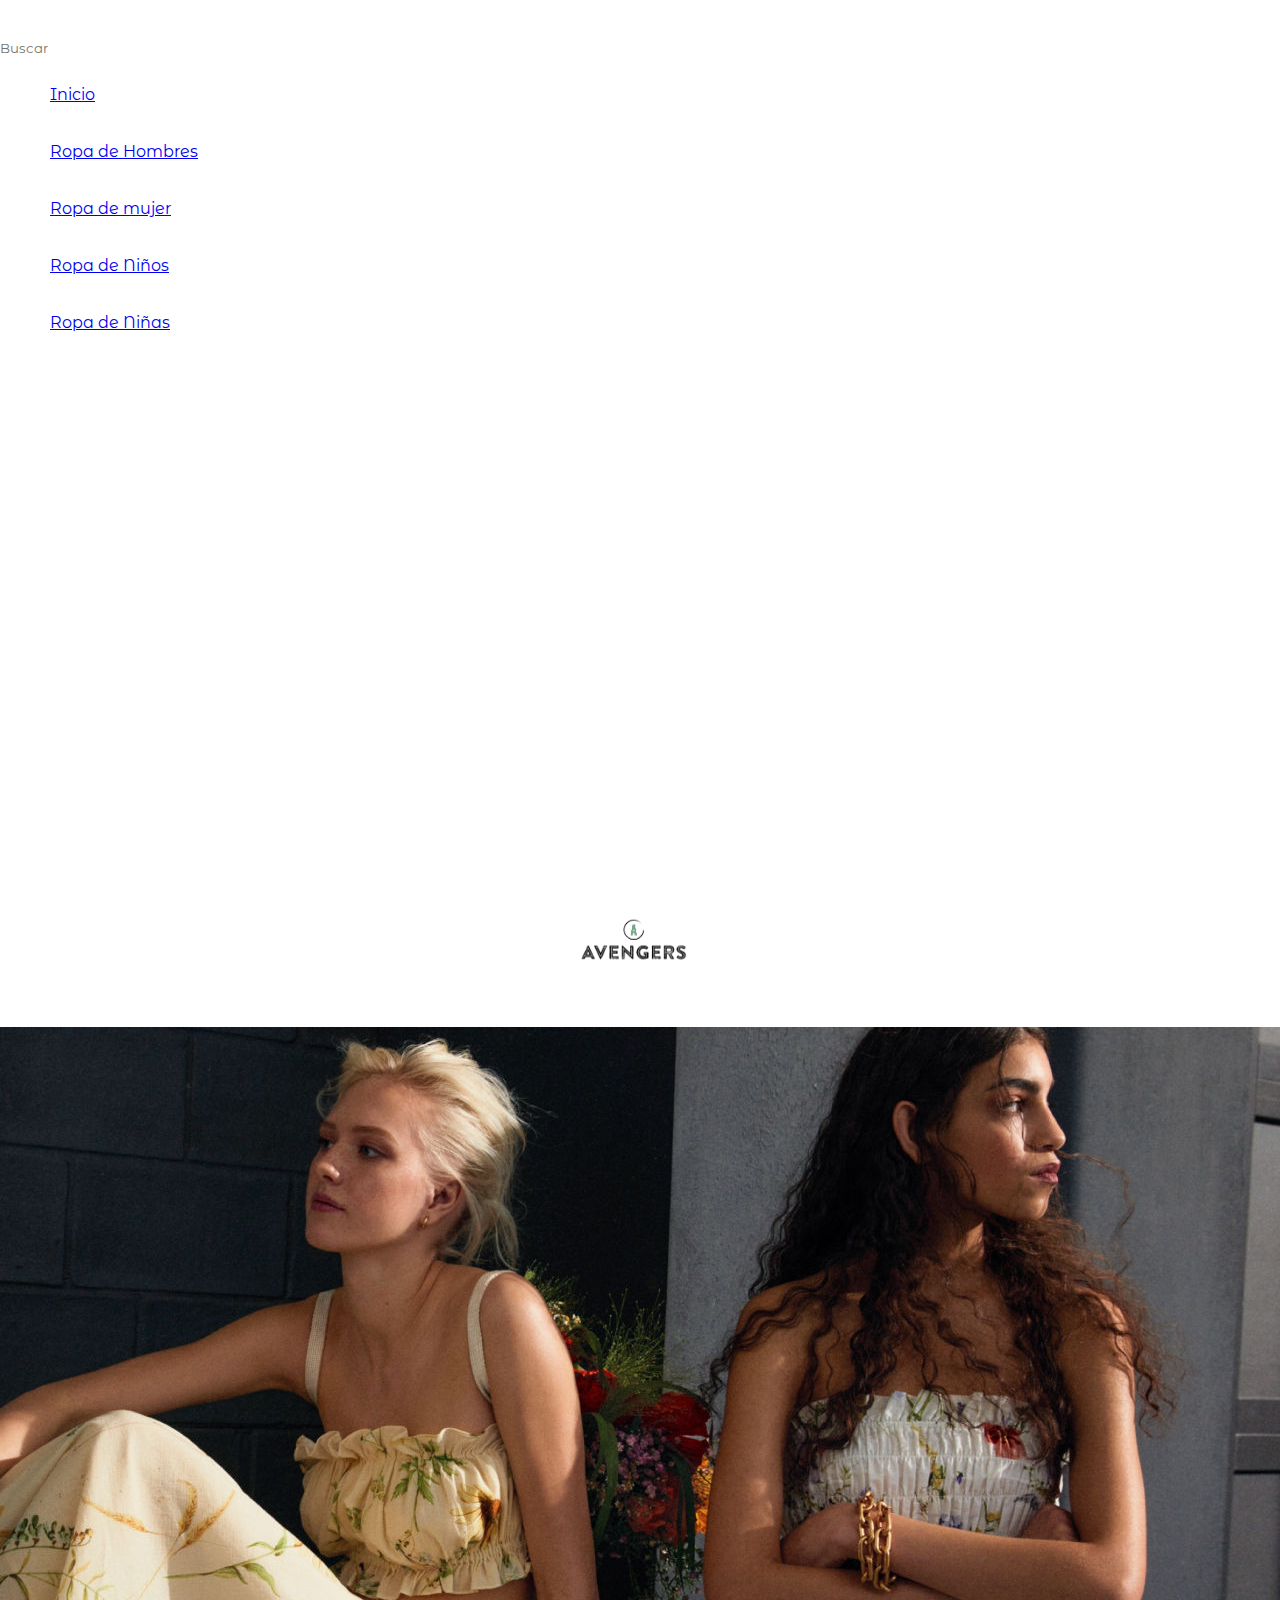
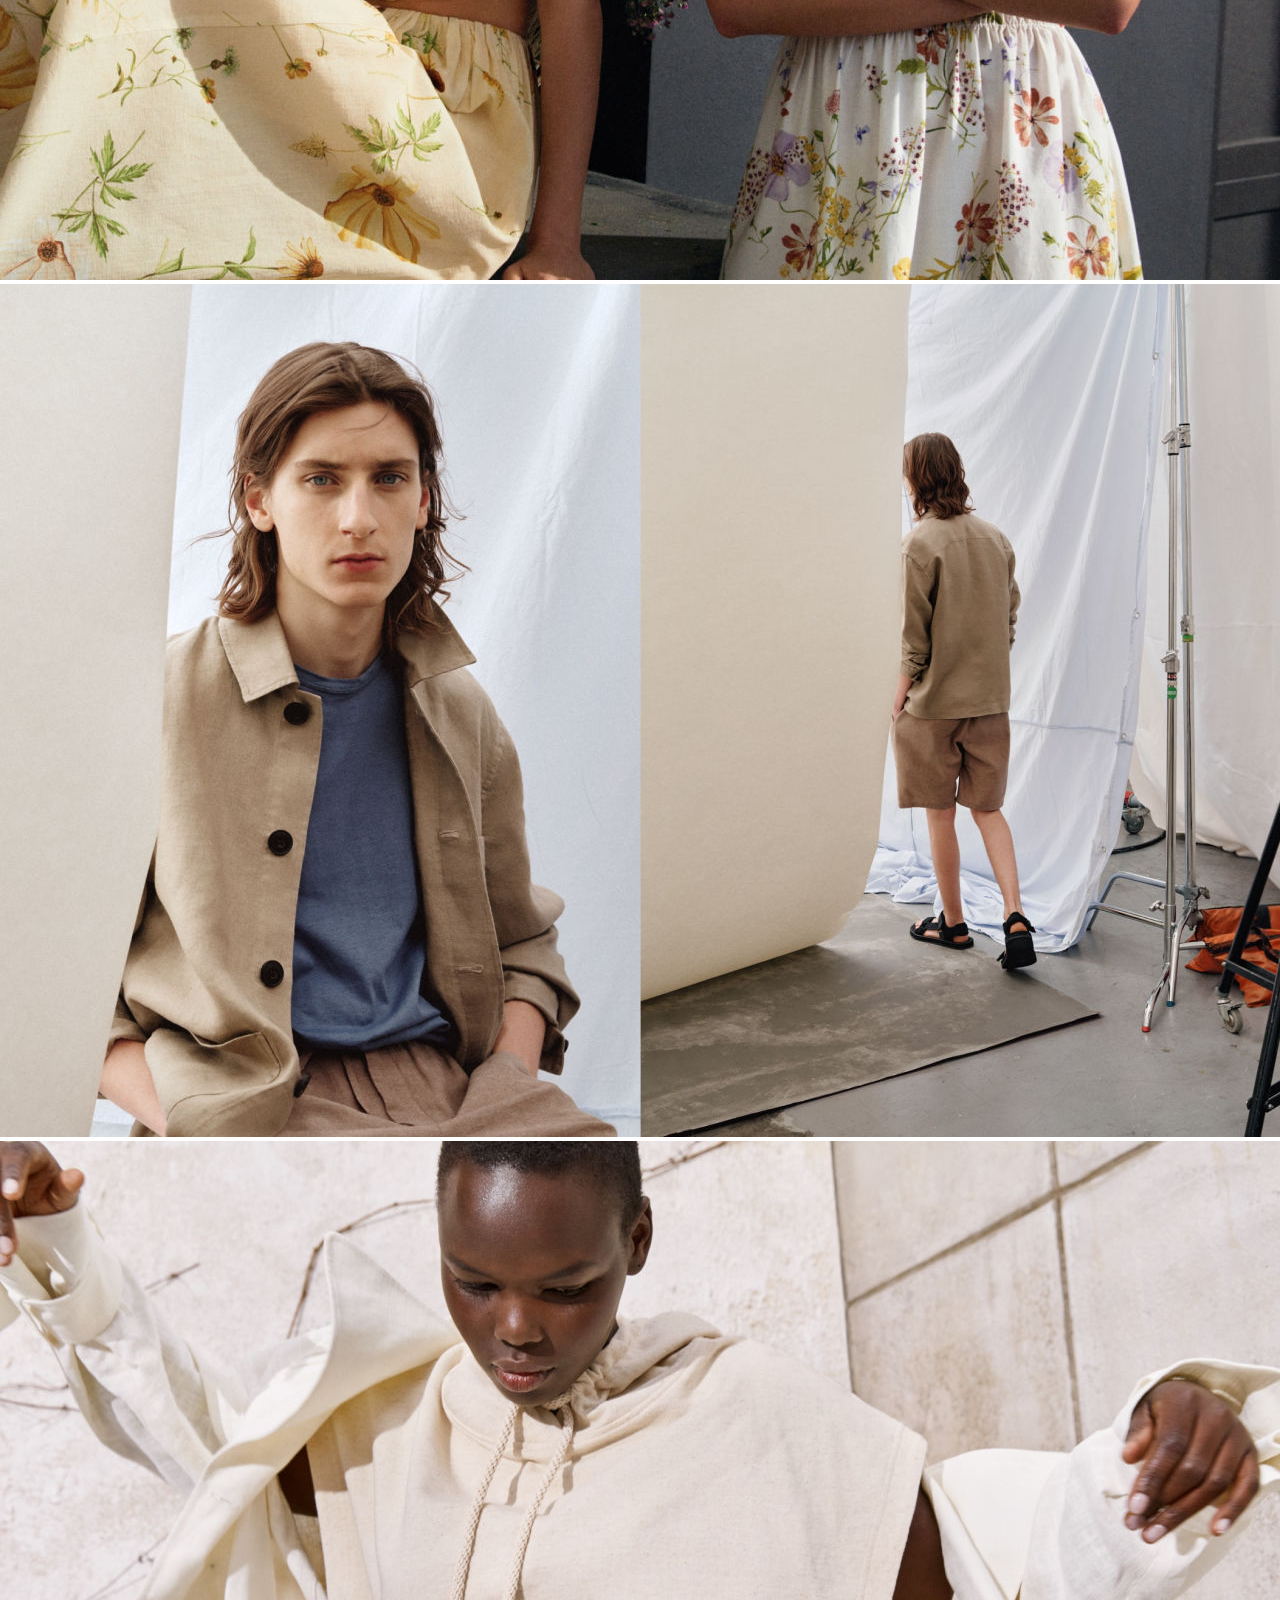
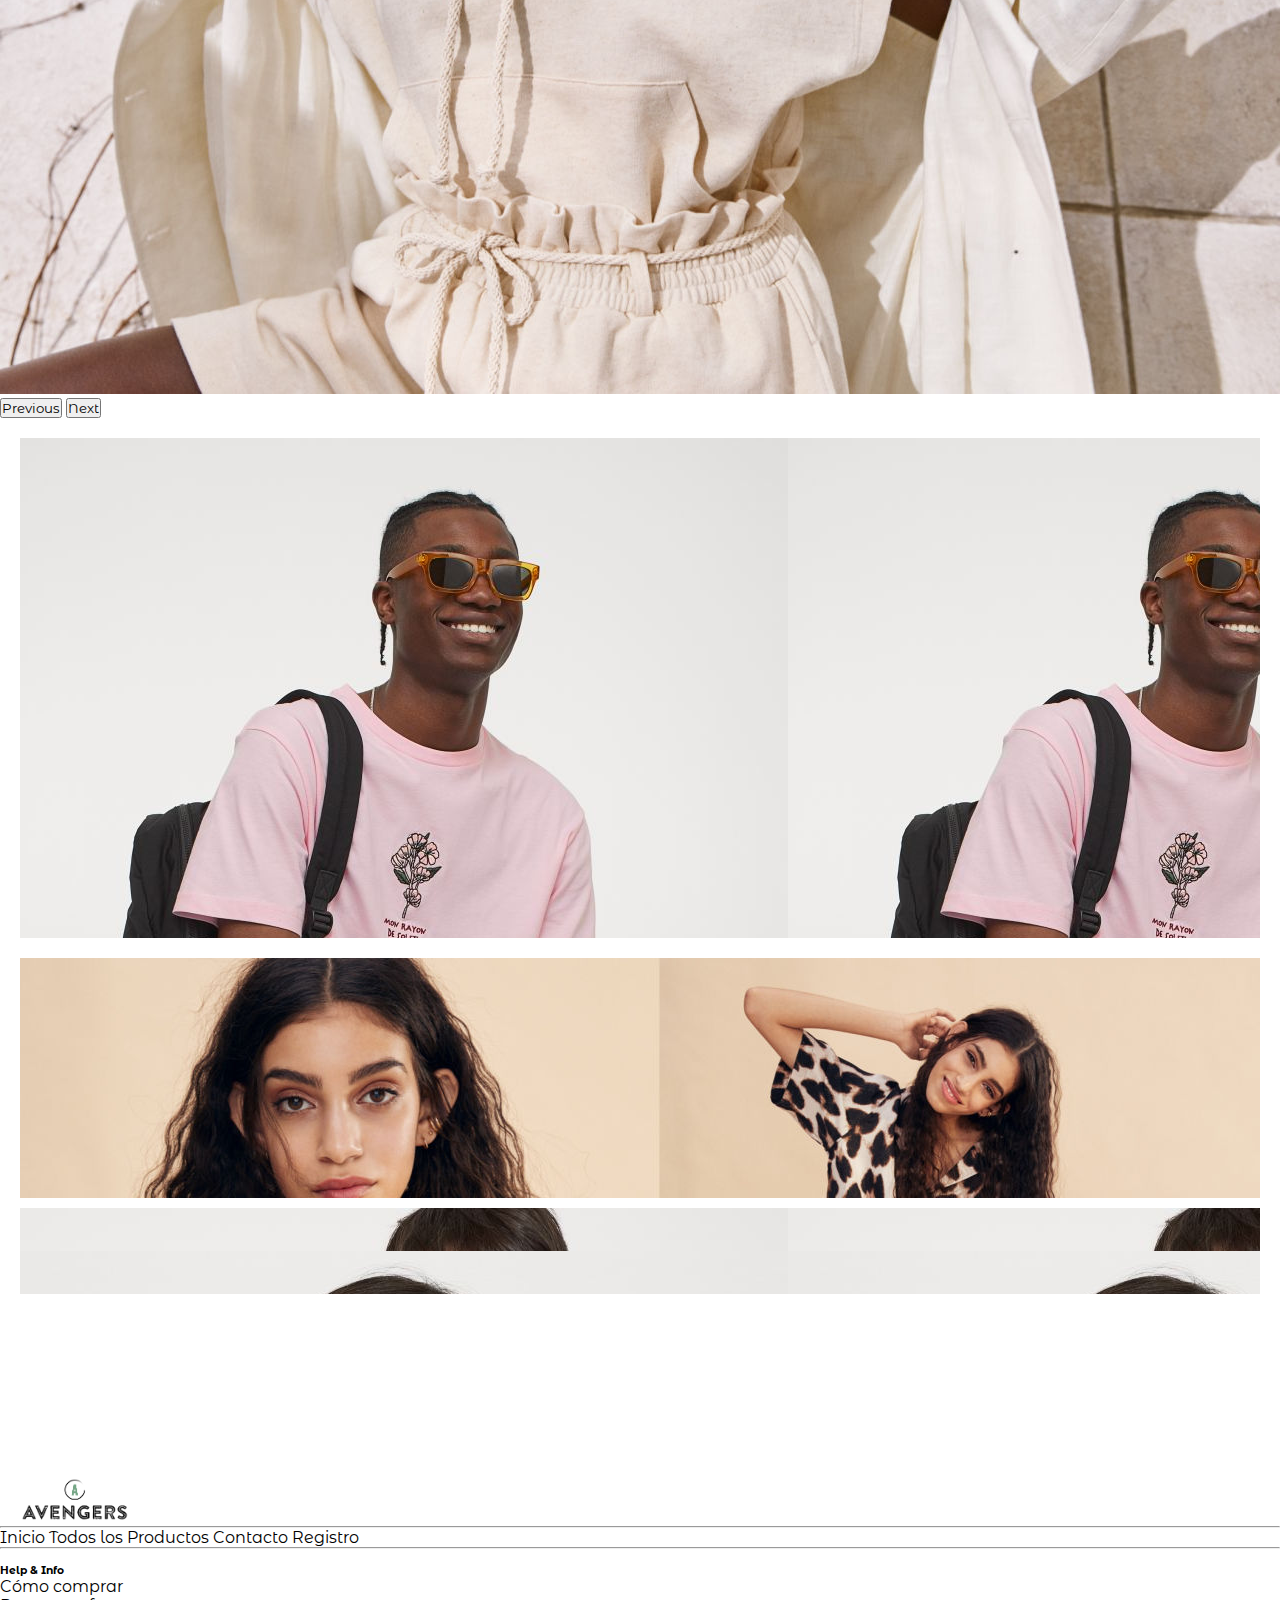
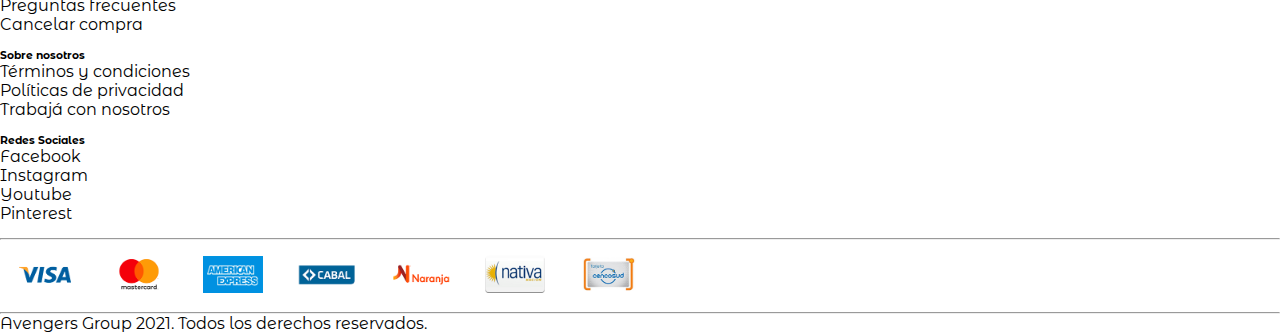
==== commit 10c13dfe: "Se agrega menu principal, img con links, falta hacer responsive menu principal" ====
--- a/index.html
+++ b/index.html
@@ -24,7 +24,9 @@
             <li class="menu-items"><a class="text-decoration-none fw-bold text-dark" href="./niña.html">Ropa de Niñas</a></li>
           </ul>
         </div>
-        <div class="logo-nav"><img src="./images/logo.png" alt="" class="logo"></div>
+        <div class="logo-nav">
+          <a href="./index.html"><img src="./images/logo.png" alt="" class="logo"></a>
+        </div>
         <div class="btn-group">
           <form action="" class="formulario">
             <input type="search" placeholder="Buscar" name="search" id="search">
@@ -34,168 +36,93 @@
         </div>
       </nav>
     </header>
-    <main>
+    <main class="tittle">
     <section>
       <article>
-        <div id="carouselExampleInterval" class="carousel slide" data-bs-ride="carousel">
+        <div
+          id="carouselExampleInterval"
+          class="carousel slide"
+          data-bs-ride="carousel"
+        >
           <div class="carousel-inner">
             <div class="carousel-item active" data-bs-interval="3500">
-              <img src="./images/productos/mujer/carrousel1a.jfif" class="d-block w-100" alt="carrousel1a"/>
+              <img
+                src="./images/productos/mujer/carrousel1a.jfif"
+                class="d-block w-100"
+                alt="carrousel1a"
+              />
             </div>
             <div class="carousel-item" data-bs-interval="3000">
-              <img src="./images/productos/mujer/carrousel2a.jfif" class="d-block w-100" alt="carrousel2a"/>
+              <img
+                src="./images/productos/mujer/carrousel2a.jfif"
+                class="d-block w-100"
+                alt="carrousel2a"
+              />
             </div>
             <div class="carousel-item" data-bs-interval="3000">
-              <img src="./images/productos/mujer/carrousel3a.jfif" class="d-block w-100" alt="carrousel3a"/>
+              <img
+                src="./images/productos/mujer/carrousel3a.jfif"
+                class="d-block w-100"
+                alt="carrousel3a"
+              />
             </div>
           </div>
-          <button class="carousel-control-prev" type="button" data-bs-target="#carouselExampleInterval" data-bs-slide="prev">
+          <button
+            class="carousel-control-prev"
+            type="button"
+            data-bs-target="#carouselExampleInterval"
+            data-bs-slide="prev"
+          >
             <span class="carousel-control-prev-icon" aria-hidden="true"></span>
             <span class="visually-hidden">Previous</span>
           </button>
-          <button class="carousel-control-next" type="button" data-bs-target="#carouselExampleInterval" data-bs-slide="next">
+          <button
+            class="carousel-control-next"
+            type="button"
+            data-bs-target="#carouselExampleInterval"
+            data-bs-slide="next"
+          >
             <span class="carousel-control-next-icon" aria-hidden="true"></span>
             <span class="visually-hidden">Next</span>
           </button>
         </div>
       </article>
     </section>
-  </main>
-   <section class="d-flex justify-content-center py-5">
-    <div style="background-color: aqua; width: 100px; height: 100px;">
+    <section class="d-flex justify-content-center">
+      <div class="col-lg-6 col-md-6 col-12 menu-hombre">
+        <a href="./hombres.html" class="text-decoration-none">
+          <div class="info-menu">
+            <h4 class="text-menu">Hombre</h4>
+          </div></a>
+      </div>
+
+      <div class="col-lg-6 col-md-6 col-12 menu-top">
+      <div class="menu-mujer">
+        <a href="./mujeres.html" class="text-decoration-none">
+          <div class="info-menu">
+            <h4 class="text-menu">Mujer</h4>
+          </div></a>
+      </div>
+      <div class="d-flex justify-content-between menu-bottom">
+          <div class="menu-nino">
+            <a href="./niña.html" class="text-decoration-none">
+              <div class="info-menu">
+                <h4 class="text-menu">Niño</h4>
+              </div></a>
+          </div>
+          <div class="menu-nina">
+            <a href="./niño.html" class="text-decoration-none">
+              <div class="info-menu">
+                <h4 class="text-menu">Niña</h4>
+              </div></a>
+          </div>
+      </div>
     </div>
-    <div class="d-flex flex-column">
-      <div style="background-color: black; width: 100px; height: 50px;">
-      </div>
-      <div class="d-flex">
-        <div style="background-color: green; width: 50px; height: 50px;"></div>
-        <div style="background-color: red; width: 50px; height: 50px;"></div>
-    </div>
-    </div>
-  </section>
-  <main>
-    <h2 class="tittle text-center">Productos Destacados</h2>
-    <section class="container">
-      <div class="row cards-container">
-        <div class="card border-0 col-lg-2 col-md-3 col-4 card-style">
-          <div class="card-img-info">
-            <img src="./images/productos/hombres/hombre-8.jpg" alt="" class="card-img-top img">
-            <div class="img-info">
-              <button class="btn"><i class="fas fa-shopping-cart"></i></button>
-              <button class="btn"><i class="far fa-heart"></i></button>
-            </div>
-          </div>
-          <div class="text-center">
-            <h6 class="py-2">Nombre_Articulo</h4>
-            <p class="fw-light">$Costos</p>
-            <p class="fw-bold">Forma_de_Pago</p>
-          </div>
-        </div>
-        <div class="card border-0 col-lg-2 col-md-3 col-4 card-style">
-          <div class="card-img-info">
-            <img src="./images/productos/hombres/hombre-18.jpg" alt="" class="card-img-top img">
-            <div class="img-info">
-              <button class="btn"><i class="fas fa-shopping-cart"></i></button>
-              <button class="btn"><i class="far fa-heart"></i></button>
-            </div>
-          </div>
-          <div class="text-center">
-            <h6 class="py-2">Nombre_Articulo</h4>
-            <p class="fw-light">$Costos</p>
-            <p class="fw-bold">Forma_de_Pago</p>
-          </div>
-        </div>
-        <div class="card border-0 col-lg-2 col-md-3 col-4 card-style">
-          <div class="card-img-info">
-            <img src="./images/productos/mujer/hmgoepprod18.jpg" alt="" class="card-img-top img">
-            <div class="img-info">
-              <button class="btn"><i class="fas fa-shopping-cart"></i></button>
-              <button class="btn"><i class="far fa-heart"></i></button>
-            </div>
-          </div>
-          <div class="text-center">
-            <h6 class="py-2">Nombre_Articulo</h4>
-            <p class="fw-light">$Costos</p>
-            <p class="fw-bold">Forma_de_Pago</p>
-          </div>
-        </div>
-        <div class="card border-0 col-lg-2 col-md-3 col-4 card-style">
-          <div class="card-img-info">
-            <img src="./images/productos/mujer/hmgoepprod15.jpg" alt="" class="card-img-top img">
-                <div class="img-info">
-              <button class="btn"><i class="fas fa-shopping-cart"></i></button>
-              <button class="btn"><i class="far fa-heart"></i></button>
-            </div>
-          </div>
-          <div class="text-center">
-            <h6 class="py-2">Nombre_Articulo</h4>
-            <p class="fw-light">$Costos</p>
-            <p class="fw-bold">Forma_de_Pago</p>
-          </div>
-        </div>
-        <div class="card border-0 col-lg-2 col-md-3 col-4 card-style">
-          <div class="card-img-info">
-            <img src="./images/productos/nino/nino8.jfif" alt="" class="card-img-top img">
-            <div class="img-info">
-              <button class="btn"><i class="fas fa-shopping-cart"></i></button>
-              <button class="btn"><i class="far fa-heart"></i></button>
-            </div>
-          </div>
-          <div class="text-center">
-            <h6 class="py-2">Nombre_Articulo</h4>
-            <p class="fw-light">$Costos</p>
-            <p class="fw-bold">Forma_de_Pago</p>
-          </div>
-        </div>
-        <div class="card border-0 col-lg-2 col-md-3 col-4 card-style">
-          <div class="card-img-info">
-            <img src="./images/productos/nino/nino9.jfif" alt="" class="card-img-top img">
-            <div class="img-info">
-              <button class="btn"><i class="fas fa-shopping-cart"></i></button>
-              <button class="btn"><i class="far fa-heart"></i></button>
-            </div>
-          </div>
-          <div class="text-center">
-            <h6 class="py-2">Nombre_Articulo</h4>
-            <p class="fw-light">$Costos</p>
-            <p class="fw-bold">Forma_de_Pago</p>
-          </div>
-        </div>
-        <div class="card border-0 col-lg-2 col-md-3 col-4 card-style">
-          <div class="card-img-info">
-            <img src="./images/productos/nina/nina3.jfif" alt="" class="card-img-top img">
-            <div class="img-info">
-              <button class="btn"><i class="fas fa-shopping-cart"></i></button>
-              <button class="btn"><i class="far fa-heart"></i></button>
-            </div>
-          </div>
-          <div class="text-center">
-            <h6 class="py-2">Nombre_Articulo</h4>
-            <p class="fw-light">$Costos</p>
-            <p class="fw-bold">Forma_de_Pago</p>
-          </div>
-        </div>
-        <div class="card border-0 col-lg-2 col-md-3 col-4 card-style">
-          <div class="card-img-info">
-            <img src="./images/productos/nina/nina 9.jfif" alt="" class="card-img-top img">
-            <div class="img-info">
-              <button class="btn"><i class="fas fa-shopping-cart"></i></button>
-              <button class="btn"><i class="far fa-heart"></i></button>
-            </div>
-          </div>
-          <div class="text-center">
-            <h6 class="py-2">Nombre_Articulo</h4>
-            <p class="fw-light">$Costos</p>
-            <p class="fw-bold">Forma_de_Pago</p>
-          </div>
-        </div>
-      </div>
-    </section>
-
+</section>
   </main>
     <footer>
       <section class="text-center">
-        <img src="./images/logo.png" alt="" class="logo py-5">
+        <a href="./index.html"><img src="./images/logo.png" alt="" class="logo py-5"></a>
       </section>
       <hr class="container">
       <section class="container my-2">
--- a/Styles/style.css
+++ b/Styles/style.css
@@ -18,17 +18,7 @@
   position: fixed;
   right: 44.60%;
 }
-@media (min-width: 414px) and (max-width: 736px){
-  .logo-nav{
-    position: fixed;
-    right: 32%;
-  }
-  .formulario{
-    display: none;
-  }
-}
 .menu{
-  /* margin: -50px !important; */
   margin-top: 8px !important;
   height: 100vh;
   width: 250px;
@@ -66,8 +56,90 @@
   transition: all 500ms ease; 
   opacity: 1;
   color: rgb(82, 77, 77);
+
 }
 /*Main*/
+/* Menu Principal*/
+
+.text-menu{
+  color: white;
+  text-shadow: 3px 3px rgb(0, 0, 0);
+  font-size: 35px;
+}
+.menu-hombre{
+  background-image: url('../images/menu-hombre.jpg');
+  align-items: flex-end;
+  margin: 20px;
+  height: 500px;
+  cursor: pointer;
+}
+.menu-hombre:hover .info-menu{
+  height: 100%;
+  width: 100%;
+  transition: all 500ms ease-in;  
+  visibility: visible;
+  opacity: 1;
+  background-color: rgba(66, 64, 64, 0.26);
+}
+.menu-top{
+  height: 500px;
+  margin: 20px;
+}
+.menu-mujer{
+  background-image: url('../images/menu-mujer.jpg'); 
+  height: 240px; 
+  margin-bottom: 10px;
+  cursor: pointer;
+}
+.menu-mujer:hover .info-menu{
+  height: 100%;
+  width: 100%;
+  transition: all 500ms ease-in;  
+  visibility: visible;
+  opacity: 1;
+  background-color: rgba(66, 64, 64, 0.26);
+}
+.menu-bottom{
+  height: 250px;
+}
+.menu-nino{
+  background-image: url('../images/menu-nino.jpg'); 
+  width: 100%; 
+  margin-inline-end: 10px;
+  cursor: pointer;
+}
+.menu-nino:hover .info-menu{
+  height: 100%;
+  width: 100%;
+  transition: all 500ms ease-in;  
+  visibility: visible;
+  opacity: 1;
+  background-color: rgba(66, 64, 64, 0.26);
+}
+.menu-nina{
+  background-image: url('../images/menu-nina.jpg');
+  width: 100%;
+  cursor: pointer;
+}
+.menu-nina:hover .info-menu{
+  height: 100%;
+  width: 100%;
+  transition: all 500ms ease-in;  
+  visibility: visible;
+  opacity: 1;
+  background-color: rgba(66, 64, 64, 0.26);
+}
+.info-menu{
+  display: flex;
+  justify-content: center;
+  align-items: center;
+  flex-direction: column;
+  height: 100%;
+  width: 100%;
+  transition: all 500ms ease-in;  
+  visibility: hidden;
+  opacity: 0;
+}
 .tittle{
   padding-top: 5rem;
 }
@@ -81,6 +153,7 @@
   box-shadow: 0px 0px 5px rgba(0, 0, 0, 0.521);
   border-radius: 10px;
 }
+
 @media (min-width: 992px){
   .col-lg-2{
       flex: 0 0 auto;
@@ -100,7 +173,8 @@
   }
   .logo3{
     position: relative;
-    left: 60px;    
+    left: 60px;
+    
   }
 }
 .card-img-info{
@@ -159,15 +233,4 @@
 ol{
   padding: 0;
 }
-ul{
-  padding: 0;
-}
-@media (min-width: 414px) and (max-width: 736px){
-  .info-foot{
-    font-size: 0.8rem;
-  }
-  .nav-footer{
-    font-size: 0.8rem;
-  }
-}
-
+
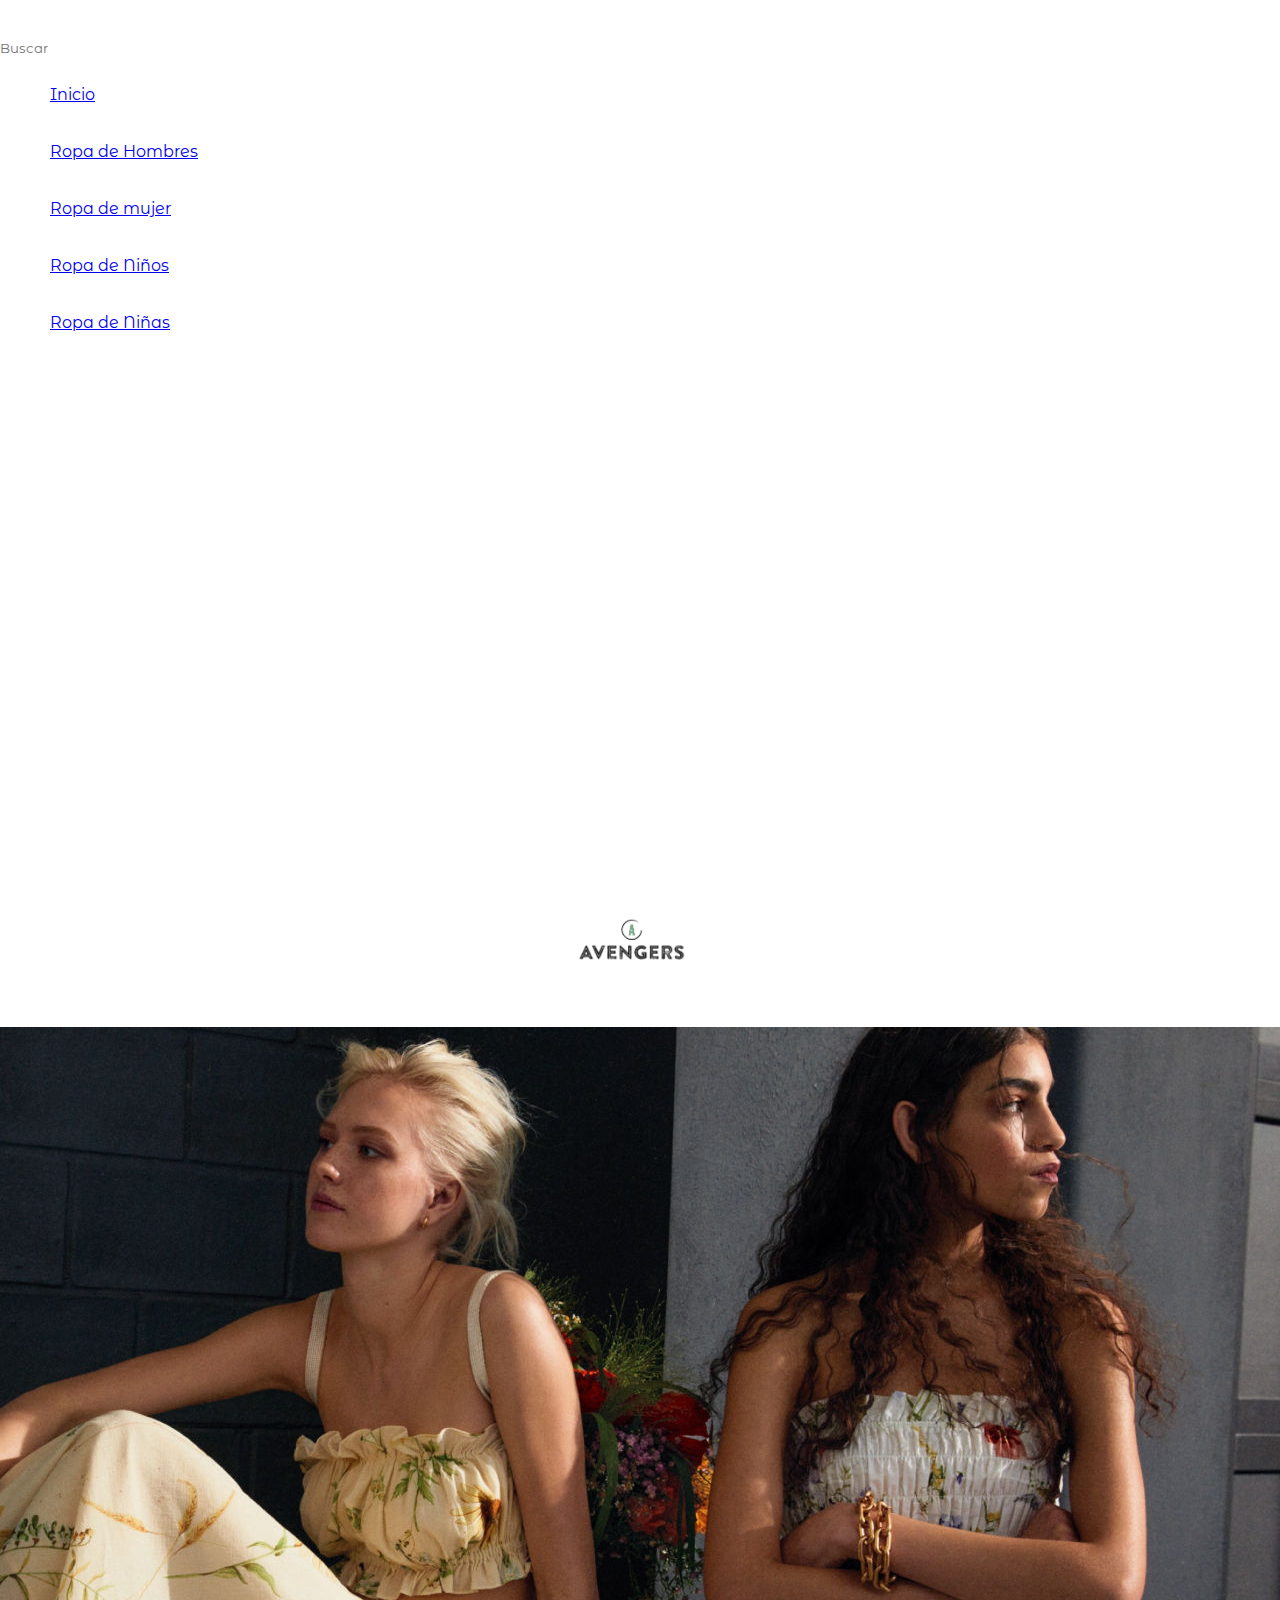
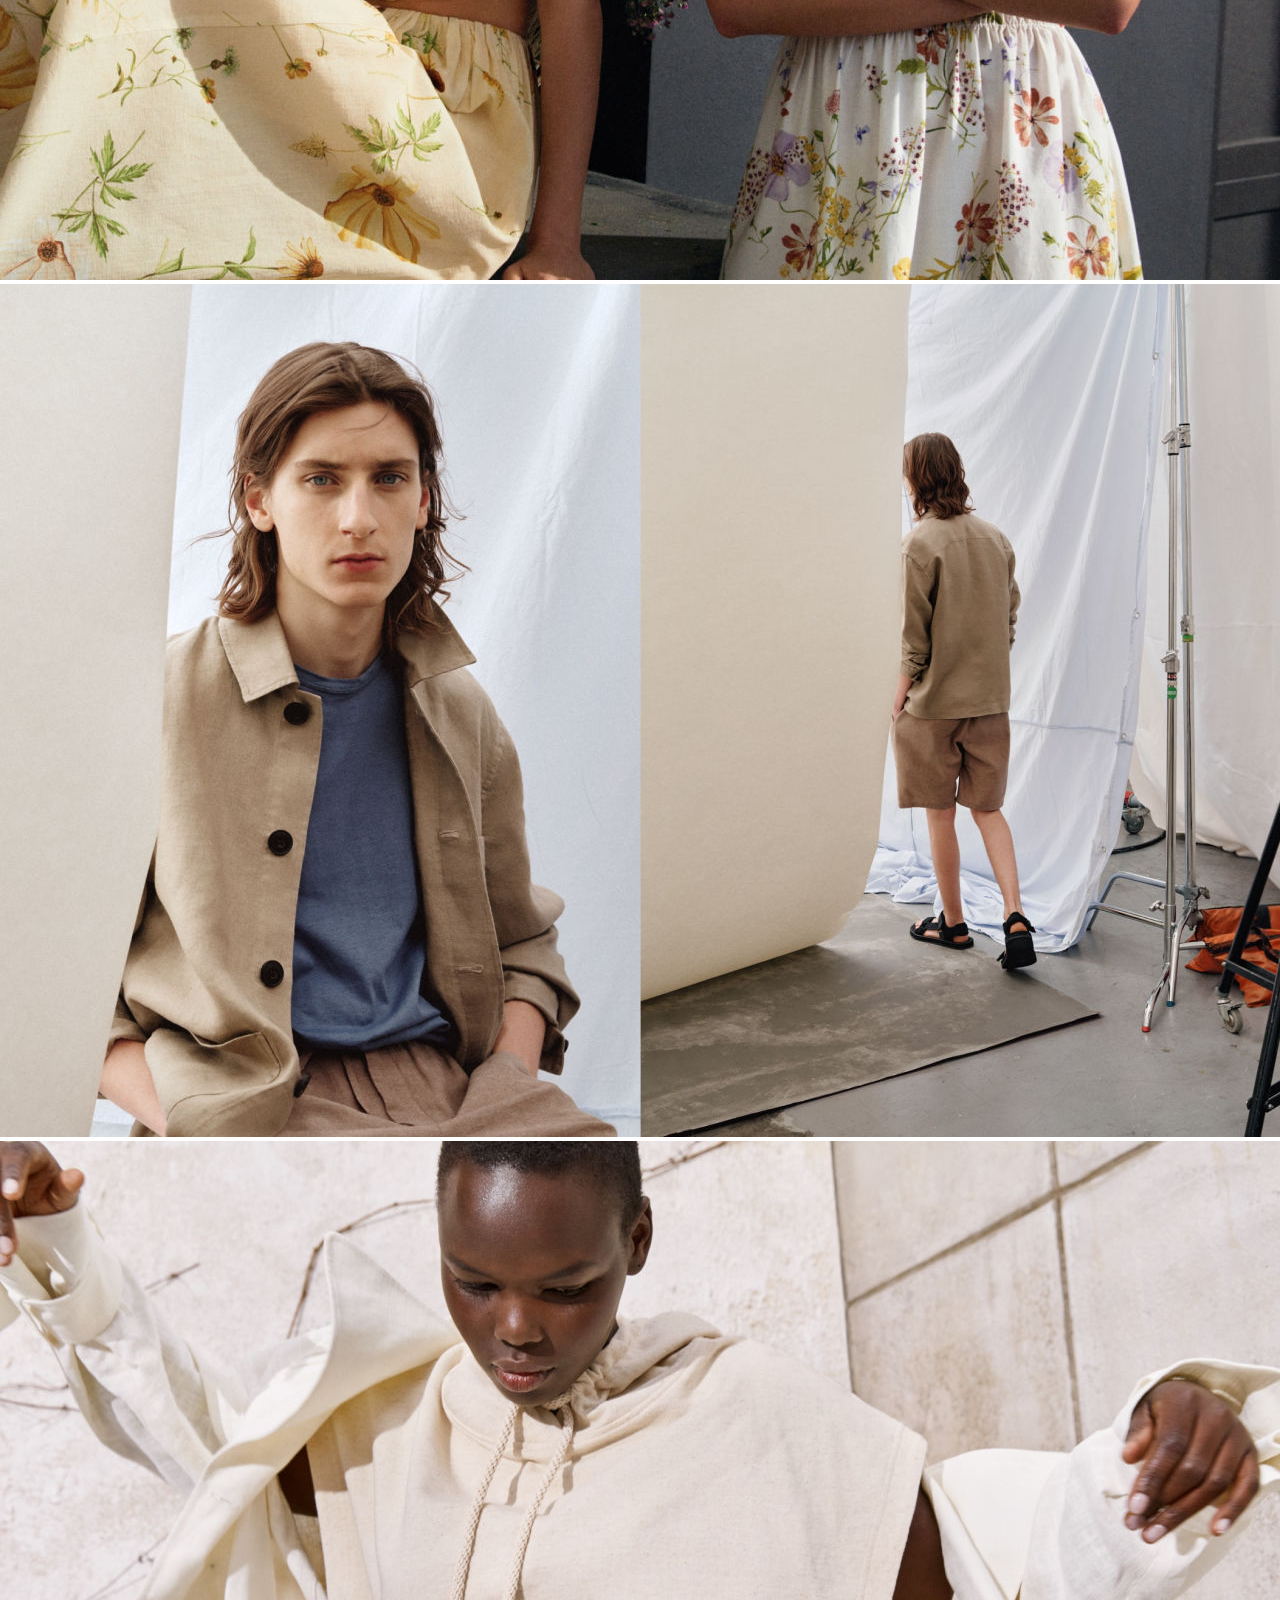
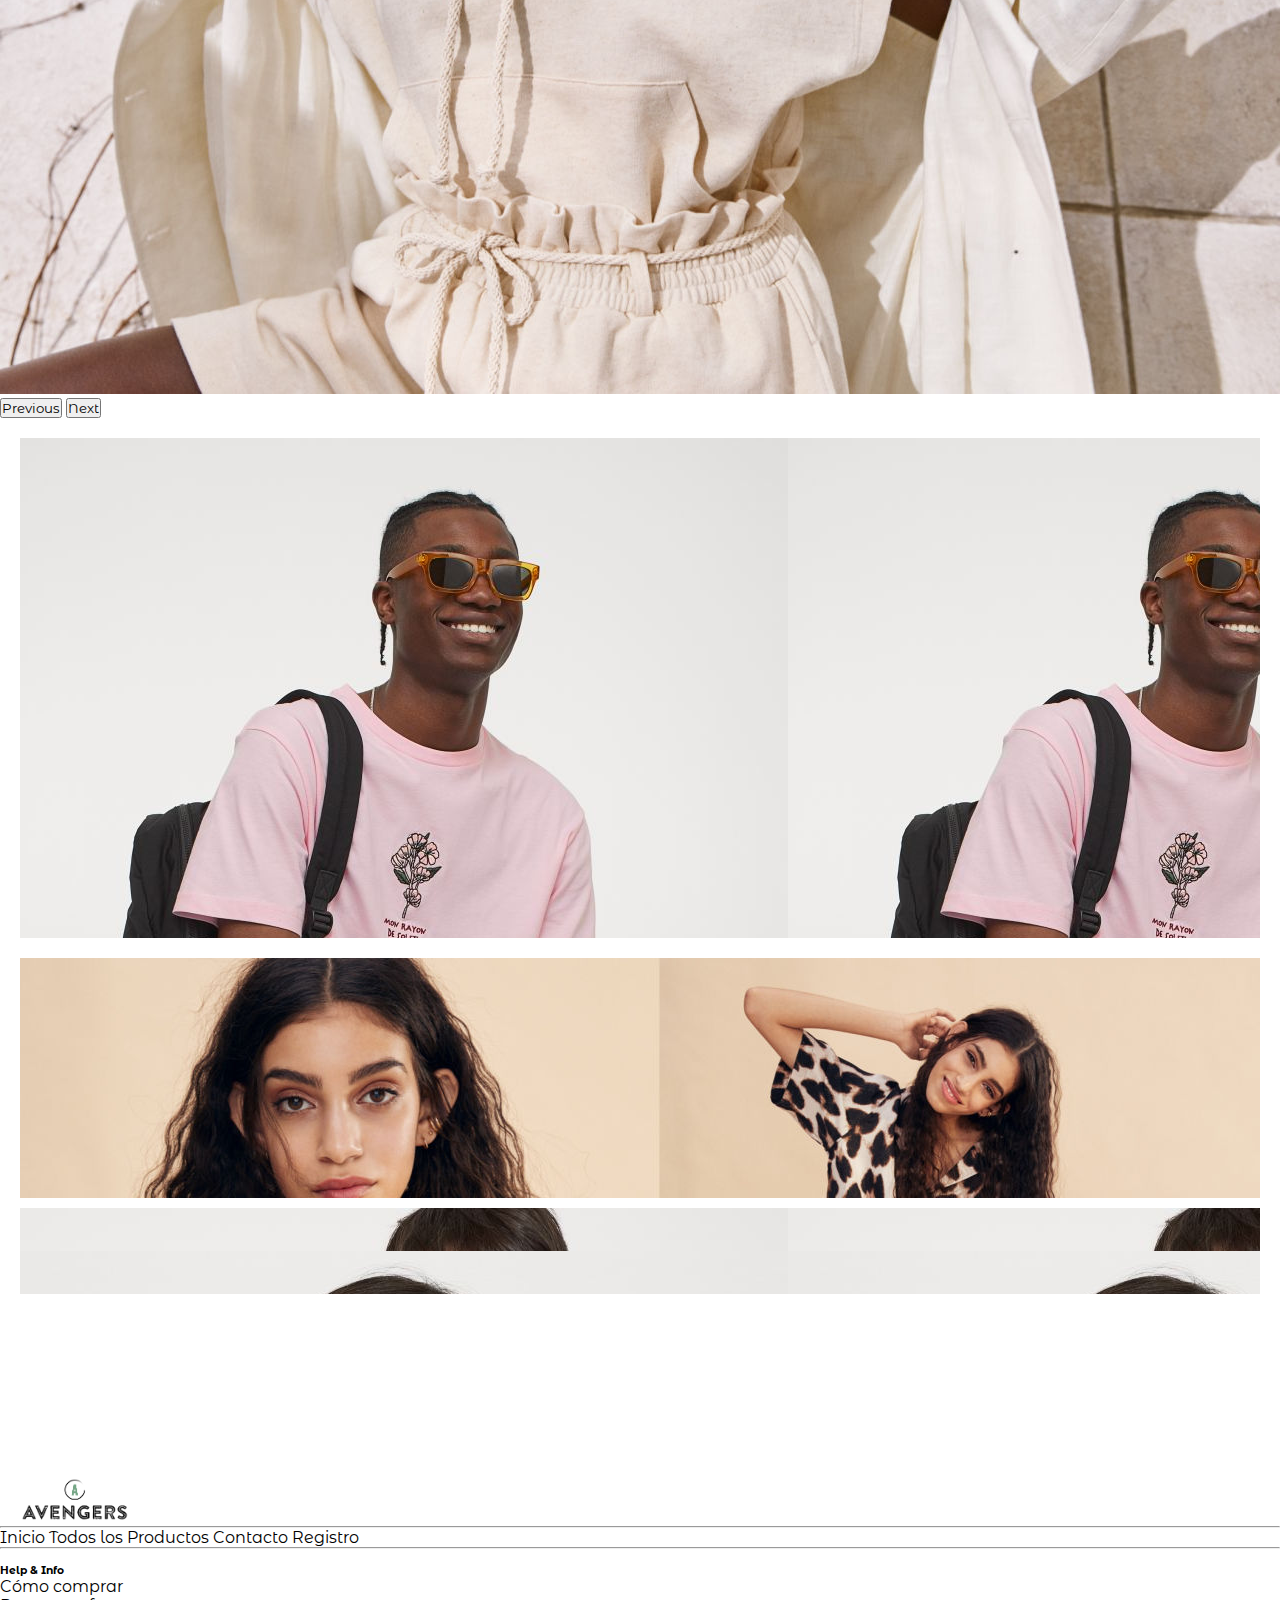
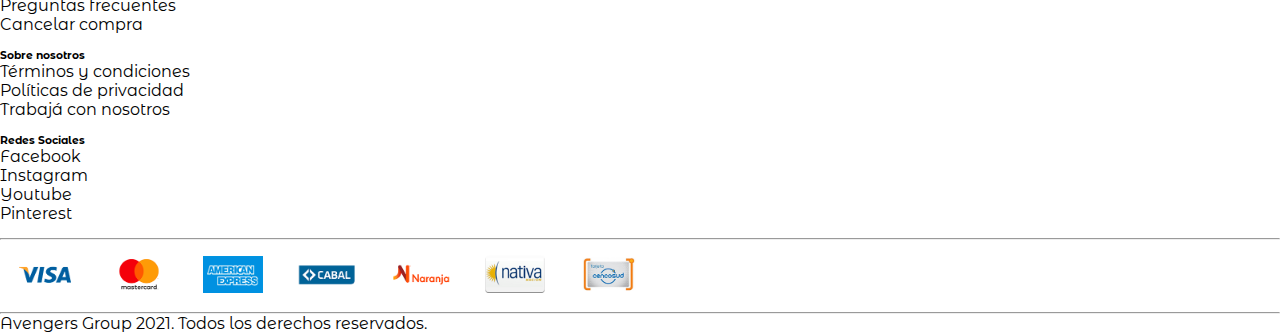
==== commit b65ca78c: "se agrega menu principal y edita logo de nav y footer" ====
--- a/index.html
+++ b/index.html
@@ -39,49 +39,23 @@
     <main class="tittle">
     <section>
       <article>
-        <div
-          id="carouselExampleInterval"
-          class="carousel slide"
-          data-bs-ride="carousel"
-        >
+        <div id="carouselExampleInterval" class="carousel slide" data-bs-ride="carousel">
           <div class="carousel-inner">
             <div class="carousel-item active" data-bs-interval="3500">
-              <img
-                src="./images/productos/mujer/carrousel1a.jfif"
-                class="d-block w-100"
-                alt="carrousel1a"
-              />
+              <img src="./images/productos/mujer/carrousel1a.jfif" class="d-block w-100" alt="carrousel1a"/>
             </div>
             <div class="carousel-item" data-bs-interval="3000">
-              <img
-                src="./images/productos/mujer/carrousel2a.jfif"
-                class="d-block w-100"
-                alt="carrousel2a"
-              />
+              <img src="./images/productos/mujer/carrousel2a.jfif" class="d-block w-100" alt="carrousel2a"/>
             </div>
             <div class="carousel-item" data-bs-interval="3000">
-              <img
-                src="./images/productos/mujer/carrousel3a.jfif"
-                class="d-block w-100"
-                alt="carrousel3a"
-              />
+              <img src="./images/productos/mujer/carrousel3a.jfif" class="d-block w-100" alt="carrousel3a"/>
             </div>
           </div>
-          <button
-            class="carousel-control-prev"
-            type="button"
-            data-bs-target="#carouselExampleInterval"
-            data-bs-slide="prev"
-          >
+          <button class="carousel-control-prev" type="button" data-bs-target="#carouselExampleInterval" data-bs-slide="prev">
             <span class="carousel-control-prev-icon" aria-hidden="true"></span>
             <span class="visually-hidden">Previous</span>
           </button>
-          <button
-            class="carousel-control-next"
-            type="button"
-            data-bs-target="#carouselExampleInterval"
-            data-bs-slide="next"
-          >
+          <button class="carousel-control-next" type="button" data-bs-target="#carouselExampleInterval" data-bs-slide="next">
             <span class="carousel-control-next-icon" aria-hidden="true"></span>
             <span class="visually-hidden">Next</span>
           </button>
--- a/Styles/style.css
+++ b/Styles/style.css
@@ -16,7 +16,22 @@
 }
 .logo-nav{
   position: fixed;
-  right: 44.60%;
+  right: 44.8%;
+}
+@media (min-width: 414px) and (max-width: 736px){
+  .logo-nav{
+    position: fixed;
+    right: 32%;
+  }
+  .formulario{
+    display: none;
+  }
+}
+@media (min-width: 768px) and (max-width: 1024px){
+  .logo-nav{
+    position: fixed;
+    right: 40.1%;
+  }
 }
 .menu{
   margin-top: 8px !important;
@@ -56,7 +71,6 @@
   transition: all 500ms ease; 
   opacity: 1;
   color: rgb(82, 77, 77);
-
 }
 /*Main*/
 /* Menu Principal*/
@@ -153,7 +167,6 @@
   box-shadow: 0px 0px 5px rgba(0, 0, 0, 0.521);
   border-radius: 10px;
 }
-
 @media (min-width: 992px){
   .col-lg-2{
       flex: 0 0 auto;
@@ -173,8 +186,7 @@
   }
   .logo3{
     position: relative;
-    left: 60px;
-    
+    left: 60px;    
   }
 }
 .card-img-info{
@@ -233,4 +245,15 @@
 ol{
   padding: 0;
 }
+ul{
+  padding: 0;
+}
+@media (min-width: 414px) and (max-width: 736px){
+  .info-foot{
+    font-size: 0.8rem;
+  }
+  .nav-footer{
+    font-size: 0.8rem;
+  }
+}
 
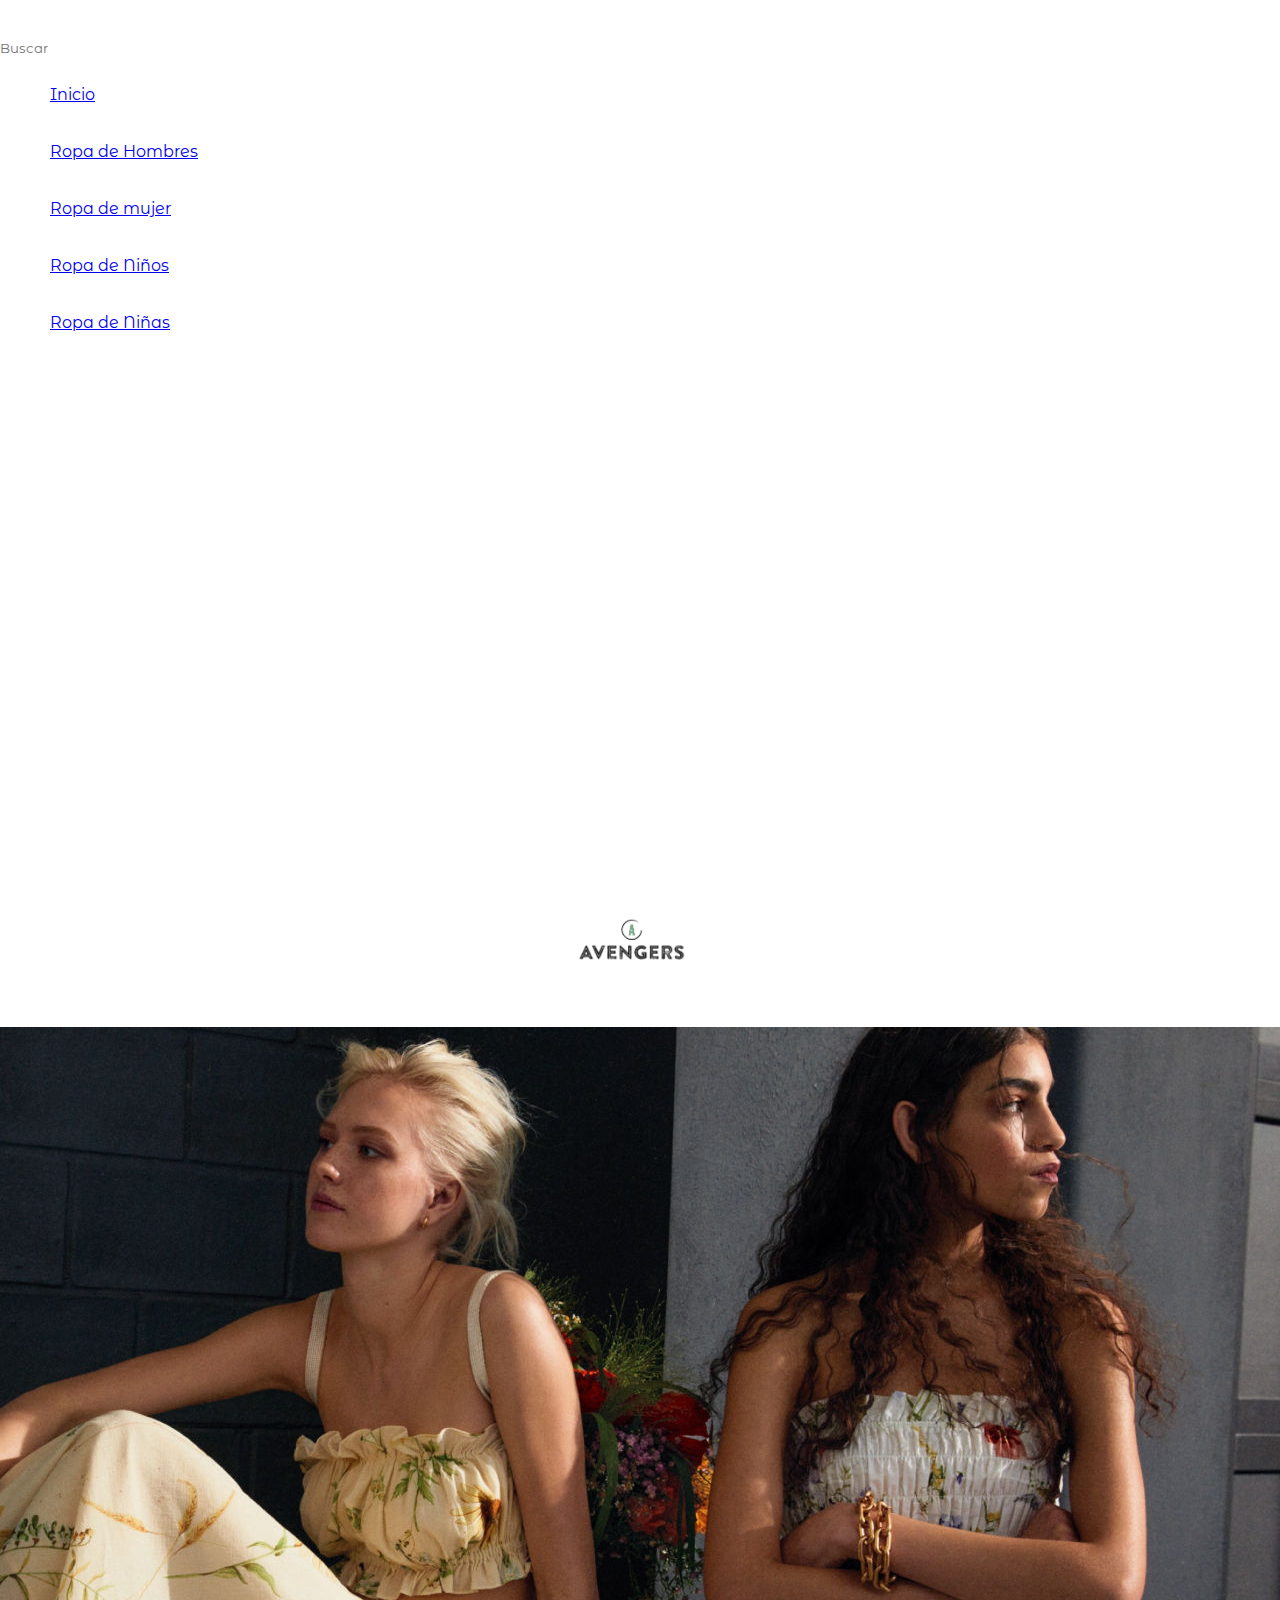
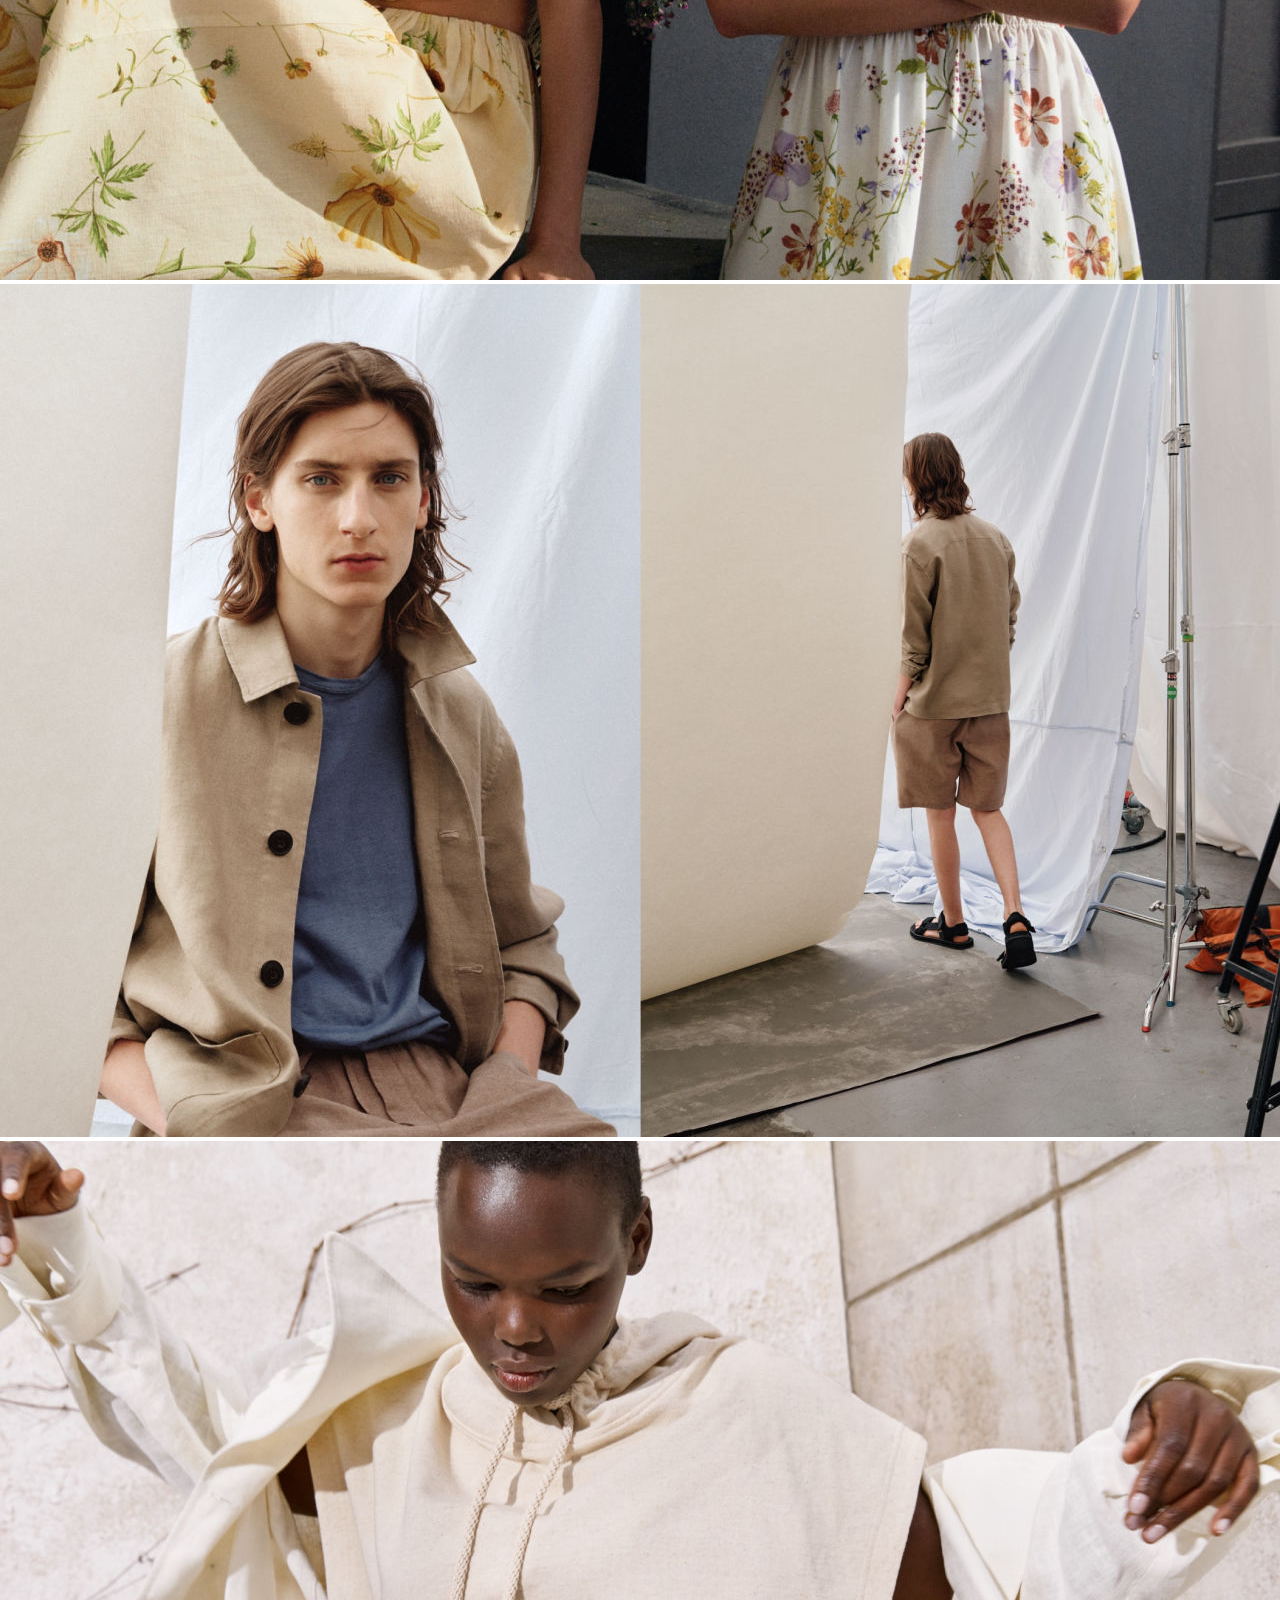
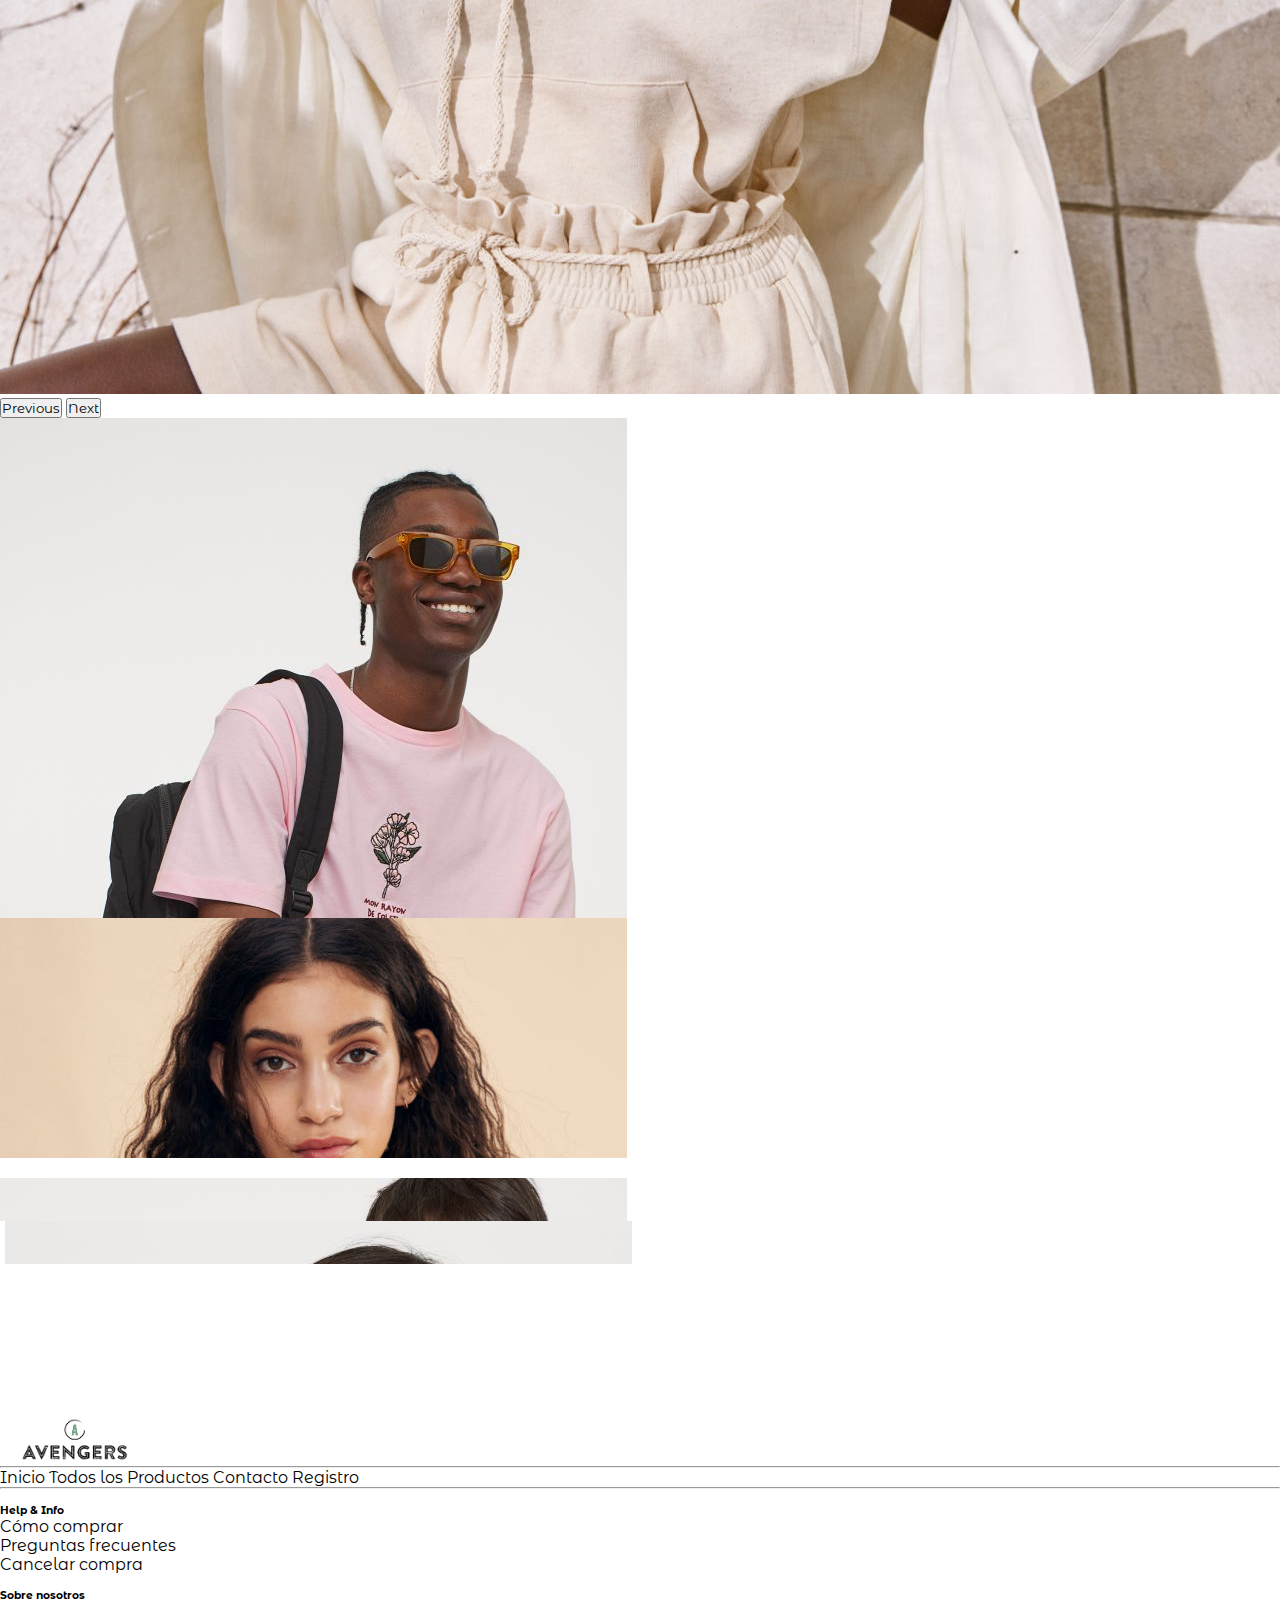
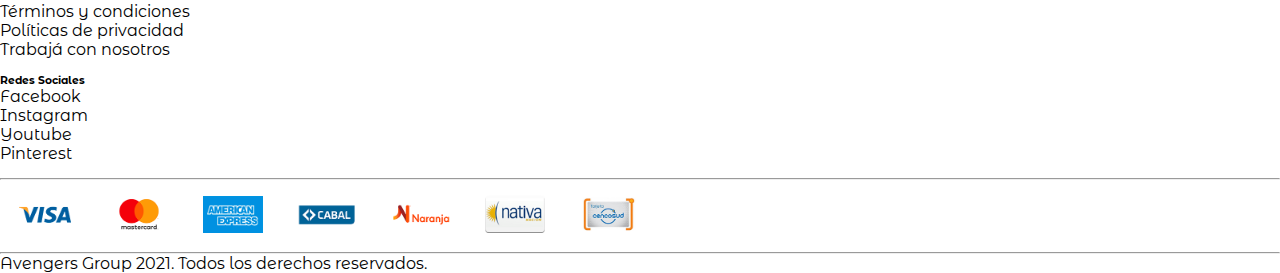
==== commit 604b839b: "Se edita menu principal (responsive) veirificar height, margin, etc con media" ====
--- a/index.html
+++ b/index.html
@@ -62,22 +62,24 @@
         </div>
       </article>
     </section>
-    <section class="d-flex justify-content-center">
-      <div class="col-lg-6 col-md-6 col-12 menu-hombre">
+
+
+    <section class="d-flex justify-content-between col-lg-12 col-md-12 col-12 my-5">
+      <div class="menu-hombre">
         <a href="./hombres.html" class="text-decoration-none">
           <div class="info-menu">
             <h4 class="text-menu">Hombre</h4>
           </div></a>
       </div>
 
-      <div class="col-lg-6 col-md-6 col-12 menu-top">
+      <div class="menu-secundario">
       <div class="menu-mujer">
         <a href="./mujeres.html" class="text-decoration-none">
           <div class="info-menu">
             <h4 class="text-menu">Mujer</h4>
           </div></a>
       </div>
-      <div class="d-flex justify-content-between menu-bottom">
+      <div class="d-flex justify-content-evenly menu-bottom">
           <div class="menu-nino">
             <a href="./niña.html" class="text-decoration-none">
               <div class="info-menu">
--- a/Styles/style.css
+++ b/Styles/style.css
@@ -5,6 +5,15 @@
 		box-sizing: border-box;
 		font-family: 'Montserrat Alternates', sans-serif;
 	}
+hr{
+    margin: 0;
+}
+ol{
+    padding: 0;
+}
+ul{
+    padding: 0;
+} 
 /*Header*/
 .nav-design{
   display: block;
@@ -74,7 +83,6 @@
 }
 /*Main*/
 /* Menu Principal*/
-
 .text-menu{
   color: white;
   text-shadow: 3px 3px rgb(0, 0, 0);
@@ -83,57 +91,58 @@
 .menu-hombre{
   background-image: url('../images/menu-hombre.jpg');
   align-items: flex-end;
-  margin: 20px;
   height: 500px;
-  cursor: pointer;
-}
-.menu-hombre:hover .info-menu{
-  height: 100%;
-  width: 100%;
-  transition: all 500ms ease-in;  
-  visibility: visible;
-  opacity: 1;
-  background-color: rgba(66, 64, 64, 0.26);
-}
-.menu-top{
+  width: 49%;
+  cursor: pointer;
+}
+.menu-secundario{
   height: 500px;
-  margin: 20px;
+  width: 49%;
 }
 .menu-mujer{
   background-image: url('../images/menu-mujer.jpg'); 
   height: 240px; 
-  margin-bottom: 10px;
-  cursor: pointer;
-}
-.menu-mujer:hover .info-menu{
-  height: 100%;
-  width: 100%;
-  transition: all 500ms ease-in;  
-  visibility: visible;
-  opacity: 1;
-  background-color: rgba(66, 64, 64, 0.26);
+  margin-bottom: 20px;
+  cursor: pointer;
 }
 .menu-bottom{
-  height: 250px;
+  height: 240px;
 }
 .menu-nino{
   background-image: url('../images/menu-nino.jpg'); 
   width: 100%; 
-  margin-inline-end: 10px;
-  cursor: pointer;
-}
-.menu-nino:hover .info-menu{
-  height: 100%;
-  width: 100%;
-  transition: all 500ms ease-in;  
-  visibility: visible;
-  opacity: 1;
-  background-color: rgba(66, 64, 64, 0.26);
+  margin-inline-end: 5px;
+  cursor: pointer;
 }
 .menu-nina{
   background-image: url('../images/menu-nina.jpg');
   width: 100%;
-  cursor: pointer;
+  margin-inline-start: 5px;
+  cursor: pointer;
+}
+.menu-hombre:hover .info-menu{
+  height: 100%;
+  width: 100%;
+  transition: all 500ms ease-in;  
+  visibility: visible;
+  opacity: 1;
+  background-color: rgba(66, 64, 64, 0.26);
+}
+.menu-mujer:hover .info-menu{
+  height: 100%;
+  width: 100%;
+  transition: all 500ms ease-in;  
+  visibility: visible;
+  opacity: 1;
+  background-color: rgba(66, 64, 64, 0.26);
+}
+.menu-nino:hover .info-menu{
+  height: 100%;
+  width: 100%;
+  transition: all 500ms ease-in;  
+  visibility: visible;
+  opacity: 1;
+  background-color: rgba(66, 64, 64, 0.26);
 }
 .menu-nina:hover .info-menu{
   height: 100%;
@@ -157,6 +166,7 @@
 .tittle{
   padding-top: 5rem;
 }
+/*CARDS*/
 .cards-container{
   display: flex;
   justify-content: space-evenly;
@@ -239,15 +249,6 @@
   width: 60px;
   margin: 15px;
 }
-hr{
-  margin: 0;
-}
-ol{
-  padding: 0;
-}
-ul{
-  padding: 0;
-}
 @media (min-width: 414px) and (max-width: 736px){
   .info-foot{
     font-size: 0.8rem;
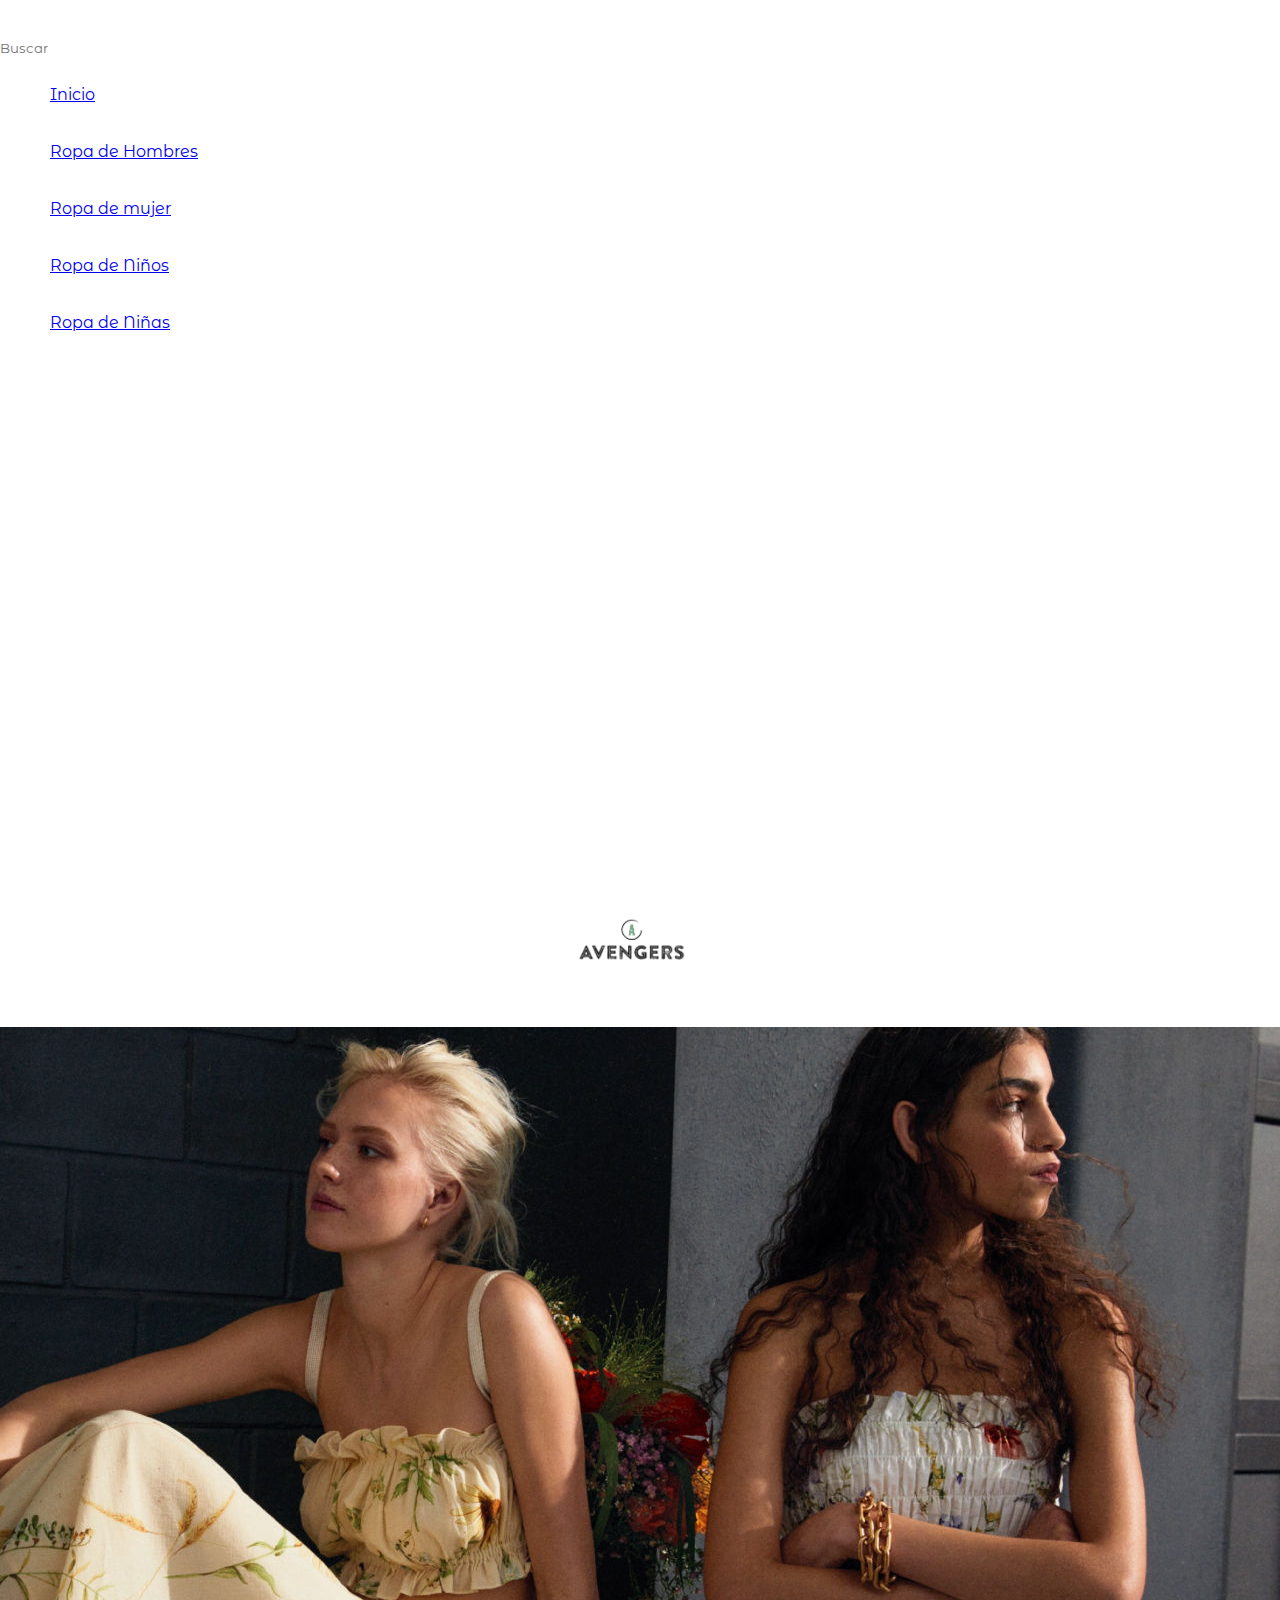
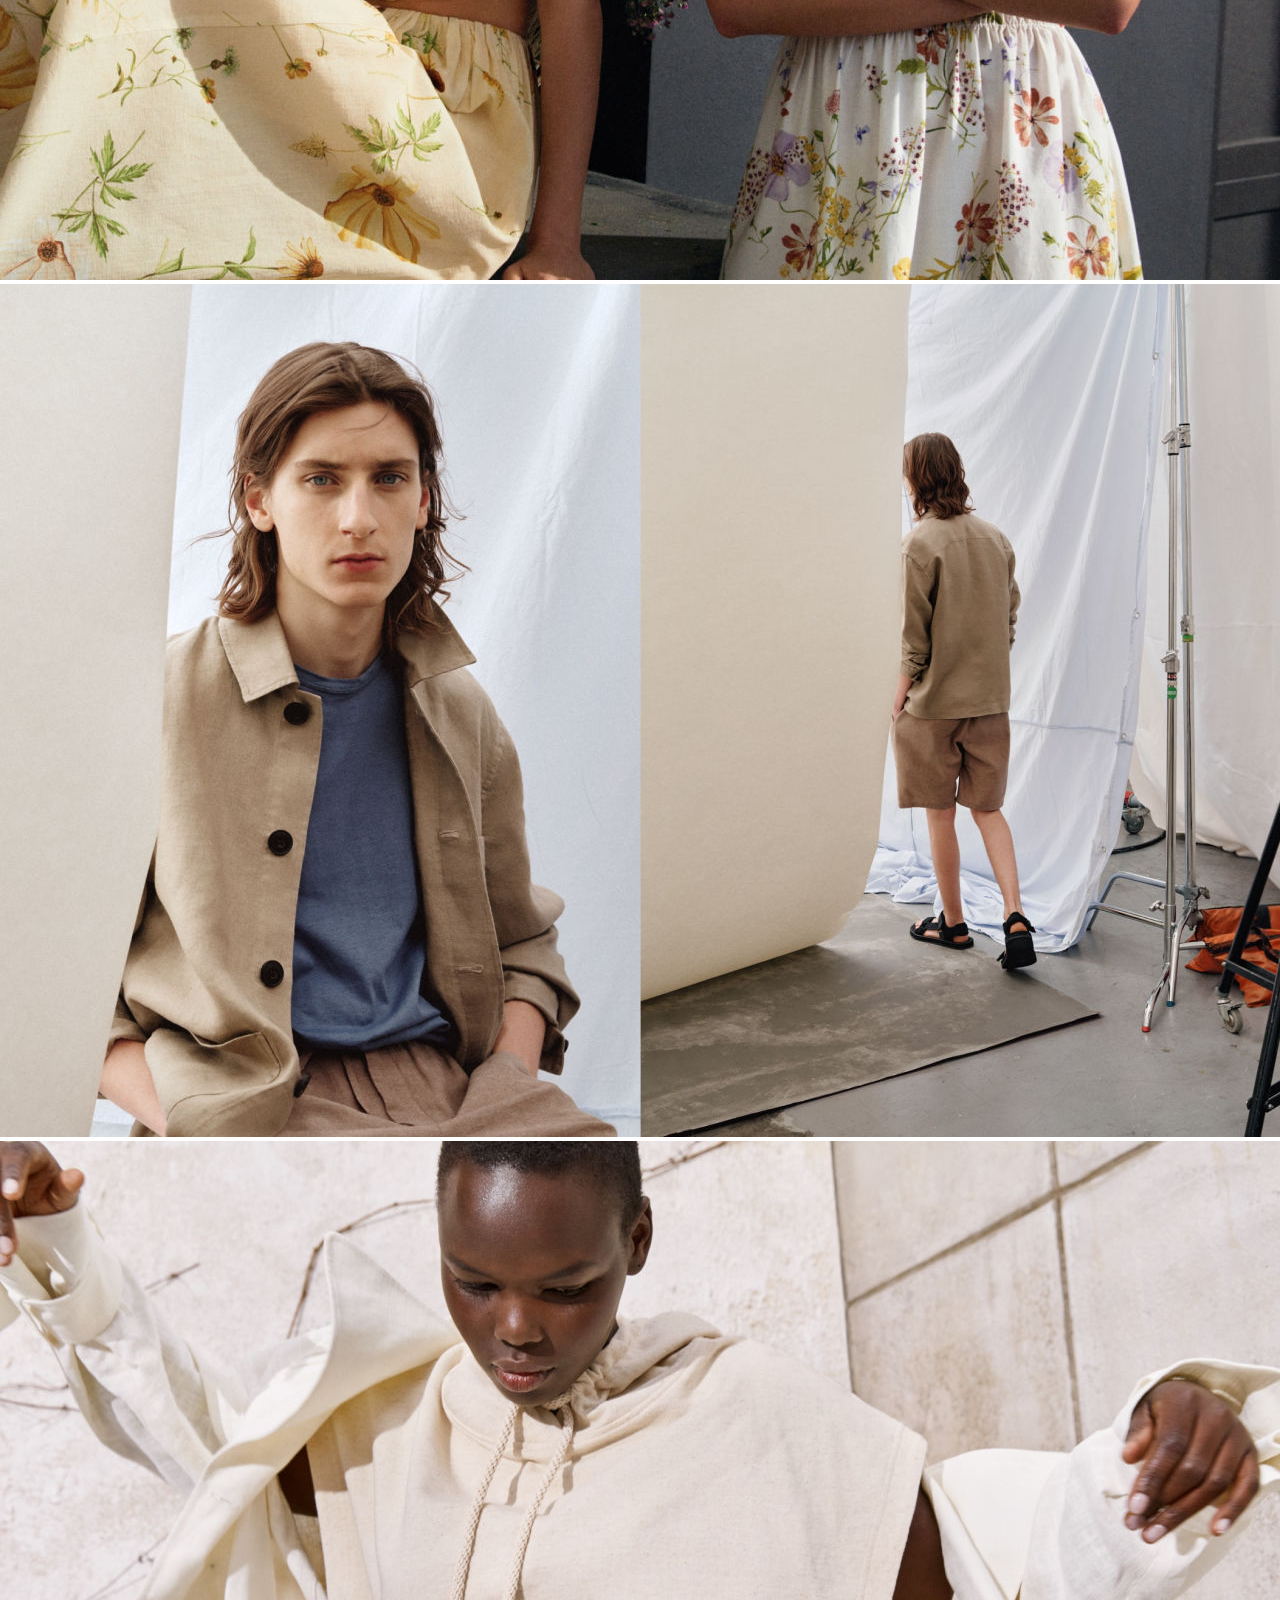
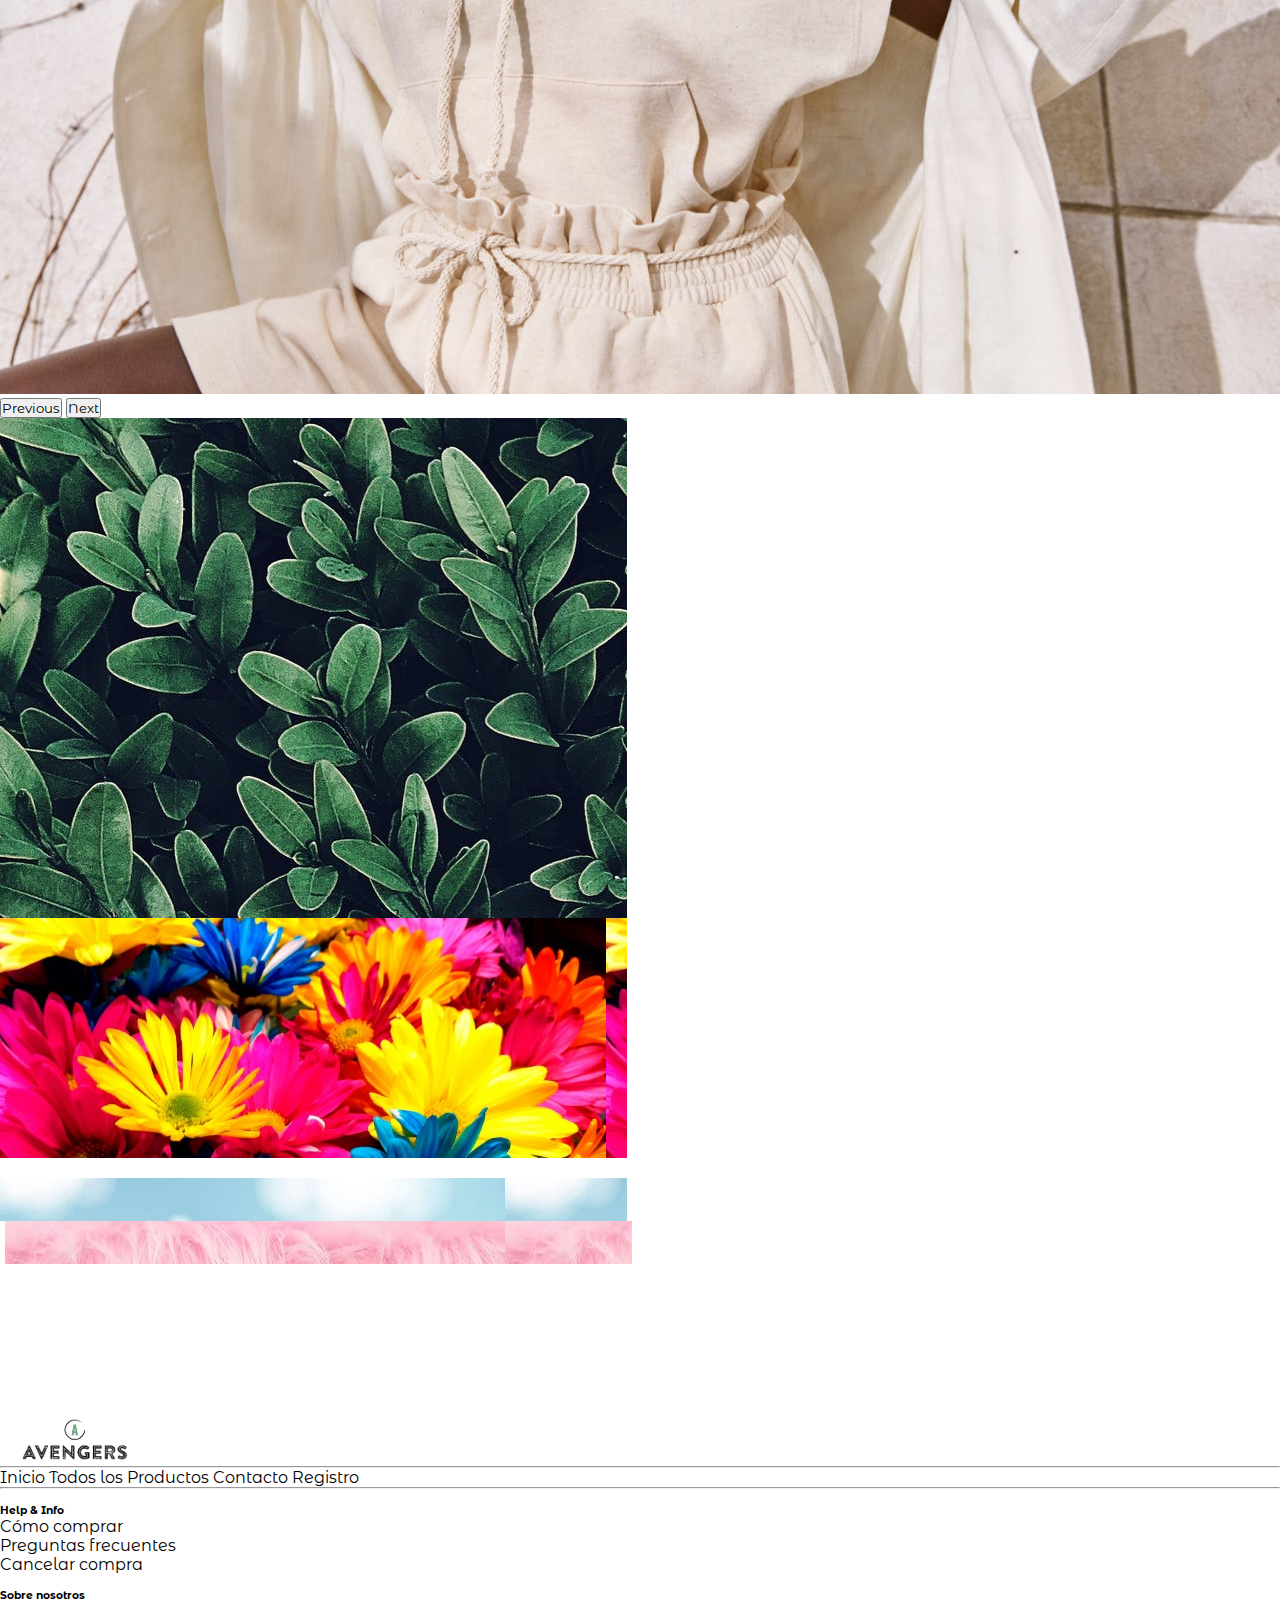
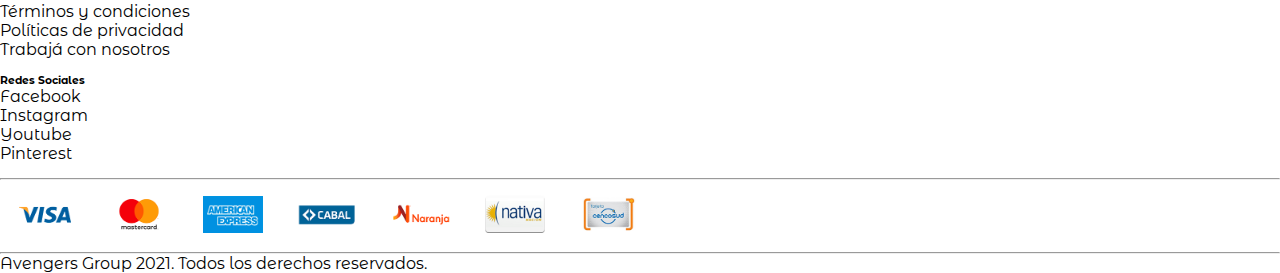
==== commit 2d8b7d69: "se agrega favicon y se termina de modificar codigo" ====
--- a/index.html
+++ b/index.html
@@ -5,15 +5,15 @@
     <meta name="viewport" content="width=device-width, initial-scale=1" />
     <link href="https://cdn.jsdelivr.net/npm/bootstrap@5.0.0-beta3/dist/css/bootstrap.min.css" rel="stylesheet" integrity="sha384-eOJMYsd53ii+scO/bJGFsiCZc+5NDVN2yr8+0RDqr0Ql0h+rP48ckxlpbzKgwra6" crossorigin="anonymous">
     <link rel="stylesheet" href="https://use.fontawesome.com/releases/v5.8.1/css/all.css" integrity="sha384-50oBUHEmvpQ+1lW4y57PTFmhCaXp0ML5d60M1M7uH2+nqUivzIebhndOJK28anvf" crossorigin="anonymous">
-   <link rel="stylesheet" href="./Styles/style.css">
+    <link rel="shortcut icon" href="./images/favicon.png" type="image/x-icon">
+    <link rel="stylesheet" href="./Styles/style.css">
     <title>Avengers</title>
   </head>
   <body>
     <header>
       <nav class="d-flex fixed-top justify-content-between nav-design">
         <div class="nav-item dropdown">
-          <a class="nav-link text-dark" href="#" id="navbarDropdown" role="button" data-bs-toggle="dropdown" aria-expanded="false">
-            <i class="fas fa-bars"></i>
+          <a class="nav-link text-dark" href="#" id="navbarDropdown" role="button" data-bs-toggle="dropdown" aria-expanded="false"><i class="fas fa-bars"></i>
           </a>
           <ul class="dropdown-menu menu" aria-labelledby="navbarDropdown">
             <li class="item-search d-lg-none d-md-none"><input type="search" name="search" placeholder="Buscar" id="Search-Mobile"><i class="fas fa-search"></i></li> 
@@ -62,8 +62,6 @@
         </div>
       </article>
     </section>
-
-
     <section class="d-flex justify-content-between col-lg-12 col-md-12 col-12 my-5">
       <div class="menu-hombre">
         <a href="./hombres.html" class="text-decoration-none">
@@ -71,15 +69,14 @@
             <h4 class="text-menu">Hombre</h4>
           </div></a>
       </div>
-
       <div class="menu-secundario">
-      <div class="menu-mujer">
-        <a href="./mujeres.html" class="text-decoration-none">
-          <div class="info-menu">
-            <h4 class="text-menu">Mujer</h4>
-          </div></a>
-      </div>
-      <div class="d-flex justify-content-evenly menu-bottom">
+        <div class="menu-mujer">
+          <a href="./mujeres.html" class="text-decoration-none">
+            <div class="info-menu">
+              <h4 class="text-menu">Mujer</h4>
+            </div></a>
+        </div>
+        <div class="d-flex justify-content-evenly menu-bottom">
           <div class="menu-nino">
             <a href="./niña.html" class="text-decoration-none">
               <div class="info-menu">
@@ -92,10 +89,10 @@
                 <h4 class="text-menu">Niña</h4>
               </div></a>
           </div>
+        </div>
       </div>
-    </div>
-</section>
-  </main>
+    </section>
+    </main>
     <footer>
       <section class="text-center">
         <a href="./index.html"><img src="./images/logo.png" alt="" class="logo py-5"></a>
@@ -153,8 +150,8 @@
       </section>
       <hr class="container">
       <section class="container d-flex">
-        <span><i class="far fa-copyright"></i></span>
-        <p class="fw-light">Avengers Group 2021. Todos los derechos reservados.</p>
+        <span class="font-derechos"><i class="far fa-copyright"></i></span>
+        <p class="fw-light font-derechos">Avengers Group 2021. Todos los derechos reservados.</p>
       </section>
     </footer>
     <script
--- a/Styles/style.css
+++ b/Styles/style.css
@@ -166,6 +166,21 @@
 .tittle{
   padding-top: 5rem;
 }
+@media (min-width: 414px) and (max-width: 736px){
+  .menu-hombre{
+    height: 250px;
+  }
+  .menu-mujer{
+    height: 120px;
+    margin-bottom: 10px;
+  }
+  .menu-secundario{
+    height: 250px;
+  }
+  .menu-bottom{
+    height: 120px;
+  }
+}
 /*CARDS*/
 .cards-container{
   display: flex;
@@ -251,10 +266,13 @@
 }
 @media (min-width: 414px) and (max-width: 736px){
   .info-foot{
-    font-size: 0.8rem;
+    font-size: 0.7rem;
   }
   .nav-footer{
     font-size: 0.8rem;
   }
+  .font-derechos{
+    font-size: 0.6rem;
+  }
 }
 
